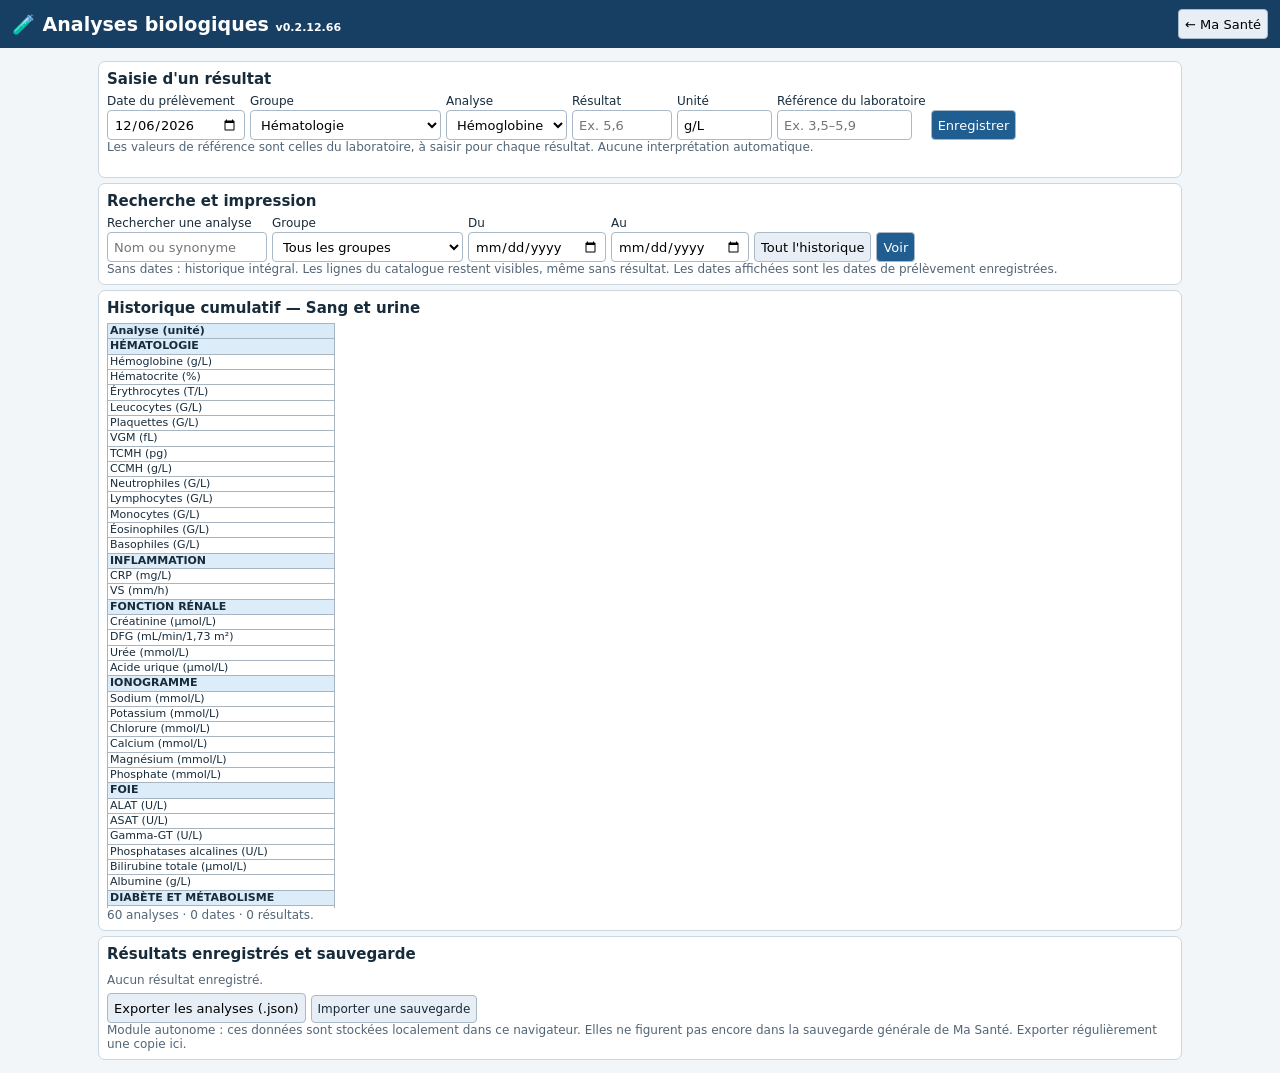
==== analyses-biologiques.html @ 99c6e05c "Add files via upload" ====
<!doctype html><html lang="fr"><head><meta charset="utf-8"><meta name="viewport" content="width=device-width,initial-scale=1"><title>Ma Santé — Analyses biologiques</title><style>
:root{font-family:system-ui,Arial,sans-serif;color:#172b3b;background:#f3f6f9}*{box-sizing:border-box}body{margin:0}header{background:#173f64;color:white;padding:9px 12px;display:flex;justify-content:space-between;align-items:center;gap:8px}h1{font-size:19px;margin:0}main{padding:8px;max-width:1100px;margin:auto}.panel{background:white;border:1px solid #cad6e0;border-radius:7px;padding:8px;margin:5px 0}h2{font-size:15px;margin:0 0 6px}label{font-size:12px}input,select,button{font:inherit;font-size:13px;min-height:30px;padding:4px 6px;border:1px solid #a9b9c8;border-radius:4px;background:white}button{cursor:pointer;background:#e7eef5}button.primary{background:#205e91;color:white}.controls{display:flex;gap:5px;align-items:end;flex-wrap:wrap}.field{display:flex;flex-direction:column;gap:2px}.field input{max-width:160px}.muted{color:#526577;font-size:12px}.scroll{overflow:auto;max-height:65vh}table{border-collapse:collapse;white-space:nowrap;width:max-content;min-width:0;table-layout:auto;font-size:11px}th,td{border:.4px solid #a8b4c0;padding:1px 2px;line-height:1.12;text-align:left;vertical-align:top}th:not(:first-child),td:not(:first-child){width:1%;min-width:0;max-width:76px;white-space:normal;overflow-wrap:anywhere}thead th:not(:first-child){white-space:nowrap;text-align:center}td:not(:first-child){text-align:center}th:first-child,td:first-child{text-align:left;position:sticky;left:0;background:#fff;width:1%;min-width:0;max-width:none;white-space:nowrap}thead th{background:#d9eaf8;font-weight:650}thead th:first-child{background:#d9eaf8;z-index:2}.group td{background:#dcecf8!important;text-align:left;font-weight:700;position:static!important}.missing{color:#9ca9b4}.result{font-weight:600;line-height:1.05}.ref{display:block;font-size:9px;color:#637484;line-height:1.05;font-weight:400}.entry button{min-height:23px;padding:1px 5px}.preview-backdrop{position:fixed;inset:0;background:#0008;z-index:99;display:none;padding:12px;overflow-y:auto;overflow-x:auto;overscroll-behavior:contain}.preview{background:white;border-radius:10px;max-width:1100px;margin:auto;padding:10px}.preview-tools{display:flex;align-items:center;justify-content:flex-end;gap:5px;flex-wrap:wrap;margin-bottom:8px;position:sticky;top:0;background:white;z-index:5;padding:5px 0;border-bottom:1px solid #e0e5ea}.preview-sheet{border:1px solid #ccc;background:white;max-height:none;overflow:visible}.preview-sheet table{width:max-content;min-width:0;table-layout:auto;font-size:10px}.preview-sheet th,.preview-sheet td{padding:2px 1px}.preview-sheet th:first-child,.preview-sheet td:first-child{position:static;width:1%;min-width:0}.preview-sheet .ref{font-size:8px}.high{font-weight:750;color:#9b2633}.small{font-size:11px}#status{min-height:15px;color:#205e91}#entryList{max-height:155px;overflow:auto}.entry{display:flex;gap:6px;justify-content:space-between;padding:3px;border-bottom:1px solid #ddd;font-size:12px}#empty{display:none}@media print{@page{size:A4 portrait;margin:7mm}header,.noprint,#status{display:none!important}body{background:white}main{padding:0;max-width:none}.panel{border:0;padding:0;margin:0}.scroll{overflow:visible;max-height:none}table{width:max-content;min-width:0;font-size:8pt;table-layout:auto}th,td{padding:1px 2px;border:.3pt solid #aeb6bd;overflow-wrap:anywhere}th:first-child,td:first-child{position:static;width:1%;min-width:0;max-width:none}thead{display:table-header-group}tr{break-inside:avoid}.group{break-after:avoid}#tableTitle{display:block!important;font-size:12pt;margin:3mm 0}.ref{font-size:6.5pt;color:#666!important}.preview-backdrop{display:block!important;position:static;padding:0;background:none}.preview{padding:0}.preview-tools{display:none!important}.preview-sheet{border:0;max-height:none;overflow:visible}.preview-sheet table{font-size:8pt;table-layout:auto}.preview-sheet th:first-child,.preview-sheet td:first-child{width:1%}body.previewing main,body.previewing header{display:none!important}body:not(.previewing) .preview-backdrop{display:none!important}.print-page{break-after:page;page-break-after:always}.print-page:last-child{break-after:auto;page-break-after:auto}}
</style></head><body><header><h1>🧪 Analyses biologiques <span style="font-size:11px">v0.2.12.66</span></h1><button onclick="location.href='index.html'">← Ma Santé</button></header><main>
<div class="panel noprint"><h2>Saisie d'un résultat</h2><div class="controls"><label class="field">Date du prélèvement<input type="date" id="date"></label><label class="field">Groupe<select id="entryGroup"></select></label><label class="field">Analyse<select id="entryTest"></select></label><label class="field">Résultat<input id="value" placeholder="Ex. 5,6" style="width:100px"></label><label class="field">Unité<input id="unit" style="width:95px"></label><label class="field">Référence du laboratoire<input id="reference" placeholder="Ex. 3,5–5,9" style="width:135px"></label><button class="primary" id="save">Enregistrer</button><button id="cancelEdit" style="display:none">Annuler modification</button></div><div class="muted">Les valeurs de référence sont celles du laboratoire, à saisir pour chaque résultat. Aucune interprétation automatique.</div><div id="status"></div></div>
<div class="panel noprint"><h2>Recherche et impression</h2><div class="controls"><label class="field">Rechercher une analyse<input id="search" placeholder="Nom ou synonyme"></label><label class="field">Groupe<select id="filterGroup"></select></label><label class="field">Du<input id="from" type="date"></label><label class="field">Au<input id="to" type="date"></label><button id="clear">Tout l'historique</button><button class="primary" id="view">Voir</button></div><div class="muted">Sans dates : historique intégral. Les lignes du catalogue restent visibles, même sans résultat. Les dates affichées sont les dates de prélèvement enregistrées.</div></div>
<div class="panel"><h2 id="tableTitle">Historique cumulatif — Sang et urine</h2><div class="scroll" id="tableHost"></div><div class="muted noprint" id="tableInfo"></div></div>
<div class="panel noprint"><h2>Résultats enregistrés et sauvegarde</h2><div id="entryList"></div><div class="controls" style="margin-top:5px"><button id="export">Exporter les analyses (.json)</button><label style="display:inline-block;background:#e7eef5;border:1px solid #a9b9c8;padding:6px;border-radius:4px;cursor:pointer">Importer une sauvegarde<input id="import" type="file" accept=".json" hidden></label></div><div class="muted">Module autonome : ces données sont stockées localement dans ce navigateur. Elles ne figurent pas encore dans la sauvegarde générale de Ma Santé. Exporter régulièrement une copie ici.</div></div>
</main><div class="preview-backdrop" id="previewBackdrop"><div class="preview"><div class="preview-tools"><b style="margin-right:auto">Aperçu des analyses biologiques</b><button class="primary" id="print">Imprimer</button><button id="closePreview">Fermer</button></div><div class="preview-sheet" id="previewSheet"></div></div></div><script>
'use strict';
const groups={
'Hématologie':['Hémoglobine|g/L','Hématocrite|%','Érythrocytes|T/L','Leucocytes|G/L','Plaquettes|G/L','VGM|fL','TCMH|pg','CCMH|g/L','Neutrophiles|G/L','Lymphocytes|G/L','Monocytes|G/L','Éosinophiles|G/L','Basophiles|G/L'],
'Inflammation':['CRP|mg/L','VS|mm/h'],
'Fonction rénale':['Créatinine|µmol/L','DFG|mL/min/1,73 m²','Urée|mmol/L','Acide urique|µmol/L'],
'Ionogramme':['Sodium|mmol/L','Potassium|mmol/L','Chlorure|mmol/L','Calcium|mmol/L','Magnésium|mmol/L','Phosphate|mmol/L'],
'Foie':['ALAT|U/L','ASAT|U/L','Gamma-GT|U/L','Phosphatases alcalines|U/L','Bilirubine totale|µmol/L','Albumine|g/L'],
'Diabète et métabolisme':['Glucose|mmol/L','HbA1c|%','Insuline|mUI/L'],
'Lipides':['Cholestérol total|mmol/L','HDL|mmol/L','LDL|mmol/L','Triglycérides|mmol/L'],
'Thyroïde':['TSH|mUI/L','T4 libre|pmol/L','T3 libre|pmol/L'],
'Vitamines et réserves':['Ferritine|µg/L','Fer|µmol/L','Transferrine|g/L','Vitamine B12|pmol/L','Folates|nmol/L','Vitamine D|nmol/L'],
'Coagulation':['INR|','TP|%','TCA|s'],
'Urines':['Créatinine urinaire|mmol/L','Albumine urinaire|mg/L','Rapport albumine/créatinine|mg/mmol','Protéines urinaires|g/L','Glucose urinaire|mmol/L','pH urinaire|','Densité urinaire|','Leucocytes urinaires|','Érythrocytes urinaires|','Nitrites urinaires|']};
const aliases={'HbA1c':'hémoglobine glyquée hémoglobine glycosylée','DFG':'eGFR filtration glomérulaire','Créatinine':'creat creatinine','CRP':'protéine c réactive','TSH':'thyréostimuline','ALAT':'ALT GPT','ASAT':'AST GOT','Gamma-GT':'GGT'};
const catalog=Object.entries(groups).flatMap(([g,items])=>items.map(x=>{let [name,unit]=x.split('|');return {g,name,unit,id:g+'|'+name}}));
const $=id=>document.getElementById(id),esc=x=>String(x??'').replace(/[&<>"']/g,c=>({'&':'&amp;','<':'&lt;','>':'&gt;','"':'&quot;',"'":'&#39;'}[c]));
const key='ma-sante-analyses-v1';let entries=[];let editing=null;let previewPages=[];let previewPage=0;try{const d=JSON.parse(localStorage.getItem(key)||'[]');if(Array.isArray(d))entries=d.filter(x=>x&&x.id&&x.date)}catch(e){$('status').textContent='Impossible de lire les données locales.'}
function persist(){try{localStorage.setItem(key,JSON.stringify(entries));$('status').textContent='Enregistré localement.';return true}catch(e){$('status').textContent='Enregistrement impossible : espace local insuffisant. Exportez vos données.';return false}}
function opts(id,items){$(id).innerHTML=items.map(([v,t])=>'<option value="'+esc(v)+'">'+esc(t)+'</option>').join('')}
opts('entryGroup',Object.keys(groups).map(g=>[g,g]));opts('filterGroup',[['','Tous les groupes'],...Object.keys(groups).map(g=>[g,g])]);
function updateTests(){let list=catalog.filter(x=>x.g===$('entryGroup').value);opts('entryTest',list.map(x=>[x.id,x.name]));updateUnit()}
function updateUnit(){$('unit').value=catalog.find(x=>x.id===$('entryTest').value)?.unit||''}
$('entryGroup').onchange=updateTests;$('entryTest').onchange=updateUnit;updateTests();$('date').value=new Date().toLocaleDateString('en-CA');
$('cancelEdit').onclick=()=>{editing=null;$('save').textContent='Enregistrer';$('cancelEdit').style.display='none';$('value').value='';$('reference').value='';$('status').textContent='Modification annulée.'};$('save').onclick=()=>{let date=$('date').value,id=$('entryTest').value,value=$('value').value.trim();if(!date||!id||!value){$('status').textContent='Date, analyse et résultat obligatoires.';return}let item={date,id,value,unit:$('unit').value.trim(),reference:$('reference').value.trim()};let existing=entries.findIndex(x=>x.date===date&&x.id===id);if(existing>=0&&(!editing||editing.date!==date||editing.id!==id)&&!confirm('Un résultat existe pour cette analyse à cette date. Le remplacer ?'))return;let old=entries.slice();if(editing)entries=entries.filter(x=>!(x.date===editing.date&&x.id===editing.id));entries=entries.filter(x=>!(x.date===date&&x.id===id));entries.push(item);if(persist()){editing=null;$('save').textContent='Enregistrer';$('cancelEdit').style.display='none';$('value').value='';$('reference').value='';render()}else entries=old};
function render(){let q=$('search').value.toLocaleLowerCase('fr').trim(),g=$('filterGroup').value,from=$('from').value,to=$('to').value;let visible=catalog.filter(x=>(!g||x.g===g)&&(!q||(x.name+' '+x.g+' '+(aliases[x.name]||'')).toLocaleLowerCase('fr').includes(q)));let data=entries.filter(x=>(!from||x.date>=from)&&(!to||x.date<=to));let dates=[...new Set(data.map(x=>x.date))].sort((a,b)=>b.localeCompare(a));let map=new Map(data.map(x=>[x.id+'|'+x.date,x]));let rows='<thead><tr><th>Analyse (unité)</th>'+dates.map(d=>'<th>'+esc(d.slice(8,10)+'.'+d.slice(5,7)+'.'+d.slice(2,4))+'</th>').join('')+'</tr></thead><tbody>';let last='';for(let x of visible){if(last!==x.g){rows+='<tr class="group"><td colspan="'+(dates.length+1)+'">'+esc(x.g.toUpperCase())+'</td></tr>';last=x.g}rows+='<tr><td>'+esc(x.name)+(x.unit?' <span class="small">('+esc(x.unit)+')</span>':'')+'</td>';for(let d of dates){let e=map.get(x.id+'|'+d);rows+='<td '+(e?'title="'+esc((e.unit||'')+' · Réf. '+(e.reference||'non renseignée'))+'"':'class="missing"')+'>'+(e?'<span class="result">'+esc(e.value)+'</span>'+(e.reference?'<span class="ref">'+esc(e.reference)+'</span>':''):'—')+'</td>'}rows+='</tr>'}rows+='</tbody>';$('tableHost').innerHTML='<table>'+rows+'</table>';$('tableInfo').textContent=visible.length+' analyses · '+dates.length+' dates · '+data.length+' résultats. '+(dates.length>12?'Pour l’impression portrait, limiter la période à environ douze dates pour éviter une réduction excessive.':'');$('entryList').innerHTML=entries.slice().sort((a,b)=>b.date.localeCompare(a.date)).map((e,i)=>'<div class="entry"><span>'+esc(e.date)+' · '+esc(catalog.find(x=>x.id===e.id)?.name||e.id)+' : <b>'+esc(e.value)+' '+esc(e.unit)+'</b> '+(e.reference?'(réf. '+esc(e.reference)+')':'')+'</span><span><button data-action="edit" data-date="'+esc(e.date)+'" data-id="'+esc(e.id)+'">Modifier</button> <button data-action="delete" data-date="'+esc(e.date)+'" data-id="'+esc(e.id)+'">Supprimer</button></span></div>').join('')||'<span class="muted">Aucun résultat enregistré.</span>';}
$('entryList').onclick=e=>{let b=e.target.closest('button[data-id]');if(!b)return;let x=entries.find(x=>x.date===b.dataset.date&&x.id===b.dataset.id);if(!x)return;if(b.dataset.action==='edit'){editing={date:x.date,id:x.id};let c=catalog.find(t=>t.id===x.id);if(!c){$('status').textContent='Analyse inconnue du catalogue.';return}$('date').value=x.date;$('entryGroup').value=c.g;updateTests();$('entryTest').value=x.id;$('value').value=x.value;$('unit').value=x.unit||'';$('reference').value=x.reference||'';$('save').textContent='Enregistrer la modification';$('cancelEdit').style.display='';$('status').textContent='Modification du résultat du '+x.date;window.scrollTo({top:0,behavior:'smooth'});return}if(!confirm('Supprimer définitivement ce résultat ?'))return;entries=entries.filter(t=>t!==x);persist();render()};['search','filterGroup','from','to'].forEach(id=>$(id).addEventListener(id==='search'?'input':'change',render));$('clear').onclick=()=>{$('from').value='';$('to').value='';$('search').value='';$('filterGroup').value='';render()};function buildPreview(){let t=$('tableHost').querySelector('table');if(!t)return;let dates=[...t.querySelectorAll('thead th')].slice(1).map(x=>x.textContent);let body=[...t.querySelectorAll('tbody tr')];let count=Math.max(1,Math.ceil(dates.length/12));previewPages=Array.from({length:count},(_,i)=>{let begin=i*12,end=Math.min(dates.length,begin+12);let head='<thead><tr><th>Analyse (unité)</th>'+dates.slice(begin,end).map(d=>'<th>'+esc(d)+'</th>').join('')+'</tr></thead>';let rows=body.map(tr=>{if(tr.classList.contains('group'))return '<tr class="group"><td colspan="'+(end-begin+1)+'">'+tr.cells[0].innerHTML+'</td></tr>';return '<tr>'+[tr.cells[0],...[...tr.cells].slice(begin+1,end+1)].map(td=>'<td>'+td.innerHTML+'</td>').join('')+'</tr>'}).join('');return '<section class="print-page"><h3 style="margin:2px 0 5px;font-size:13px">Analyses biologiques — '+(dates.length?esc(dates[begin])+' à '+esc(dates[end-1]):'aucun prélèvement')+'</h3><table>'+head+'<tbody>'+rows+'</tbody></table></section>'});previewPage=0;showPreviewPage()}function showPreviewPage(){$('previewSheet').innerHTML=previewPages.join('')}function closePreview(){$('previewBackdrop').style.display='none';document.body.classList.remove('previewing')}$('view').onclick=()=>{buildPreview();$('previewBackdrop').style.display='block';$('previewBackdrop').scrollTop=0};$('closePreview').onclick=closePreview;$('print').onclick=()=>{document.body.classList.add('previewing');window.print();setTimeout(()=>{document.body.classList.remove('previewing')},800)};window.addEventListener('afterprint',()=>{document.body.classList.remove('previewing');showPreviewPage()});
$('export').onclick=()=>{let blob=new Blob([JSON.stringify({format:'ma-sante-analyses-v1',exportedAt:new Date().toISOString(),entries},null,2)],{type:'application/json'}),url=URL.createObjectURL(blob),a=document.createElement('a');a.href=url;a.download='Ma_Sante_Analyses_'+new Date().toISOString().slice(0,10)+'.json';a.click();setTimeout(()=>URL.revokeObjectURL(url),3000)};
$('import').onchange=async e=>{let file=e.target.files?.[0];if(!file)return;try{let d=JSON.parse(await file.text());if(d.format!=='ma-sante-analyses-v1'||!Array.isArray(d.entries)||!d.entries.every(x=>x&&typeof x.date==='string'&&typeof x.id==='string'&&typeof x.value==='string'))throw Error('Format de sauvegarde invalide');if(!confirm('Importer '+d.entries.length+' résultats ? Les résultats existants aux mêmes dates et analyses seront remplacés.'))return;let map=new Map(entries.map(x=>[x.date+'|'+x.id,x]));for(let x of d.entries)map.set(x.date+'|'+x.id,x);entries=[...map.values()];persist();render()}catch(err){$('status').textContent='Import impossible : '+err.message}finally{e.target.value=''}};render();
</script></body></html>
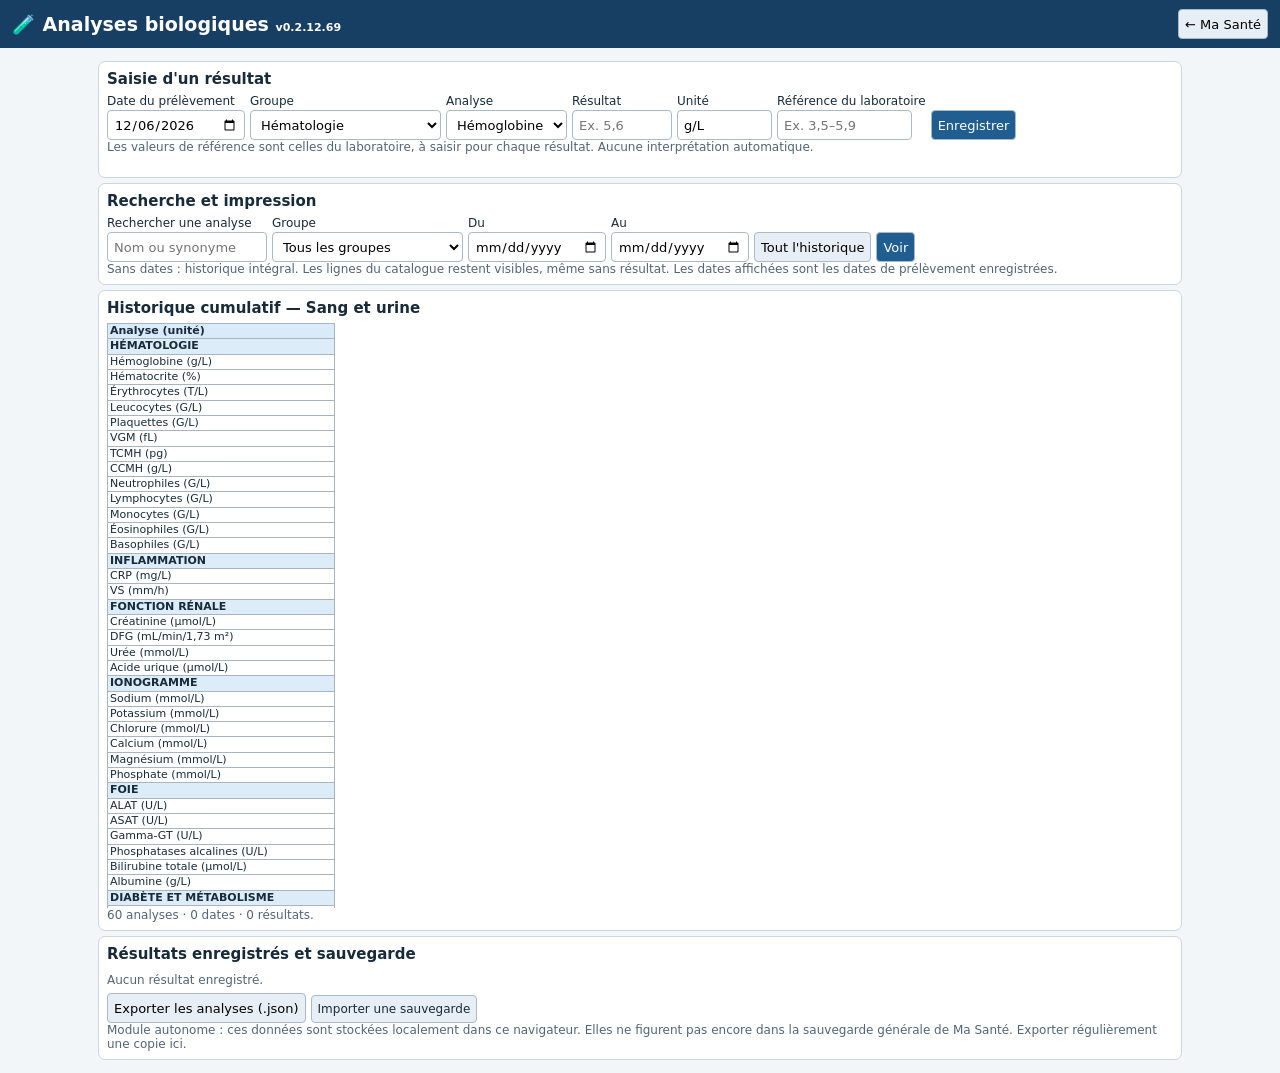
==== commit f2f927dc: "Add files via upload" ====
--- a/analyses-biologiques.html
+++ b/analyses-biologiques.html
@@ -1,6 +1,29 @@
 <!doctype html><html lang="fr"><head><meta charset="utf-8"><meta name="viewport" content="width=device-width,initial-scale=1"><title>Ma Santé — Analyses biologiques</title><style>
 :root{font-family:system-ui,Arial,sans-serif;color:#172b3b;background:#f3f6f9}*{box-sizing:border-box}body{margin:0}header{background:#173f64;color:white;padding:9px 12px;display:flex;justify-content:space-between;align-items:center;gap:8px}h1{font-size:19px;margin:0}main{padding:8px;max-width:1100px;margin:auto}.panel{background:white;border:1px solid #cad6e0;border-radius:7px;padding:8px;margin:5px 0}h2{font-size:15px;margin:0 0 6px}label{font-size:12px}input,select,button{font:inherit;font-size:13px;min-height:30px;padding:4px 6px;border:1px solid #a9b9c8;border-radius:4px;background:white}button{cursor:pointer;background:#e7eef5}button.primary{background:#205e91;color:white}.controls{display:flex;gap:5px;align-items:end;flex-wrap:wrap}.field{display:flex;flex-direction:column;gap:2px}.field input{max-width:160px}.muted{color:#526577;font-size:12px}.scroll{overflow:auto;max-height:65vh}table{border-collapse:collapse;white-space:nowrap;width:max-content;min-width:0;table-layout:auto;font-size:11px}th,td{border:.4px solid #a8b4c0;padding:1px 2px;line-height:1.12;text-align:left;vertical-align:top}th:not(:first-child),td:not(:first-child){width:1%;min-width:0;max-width:76px;white-space:normal;overflow-wrap:anywhere}thead th:not(:first-child){white-space:nowrap;text-align:center}td:not(:first-child){text-align:center}th:first-child,td:first-child{text-align:left;position:sticky;left:0;background:#fff;width:1%;min-width:0;max-width:none;white-space:nowrap}thead th{background:#d9eaf8;font-weight:650}thead th:first-child{background:#d9eaf8;z-index:2}.group td{background:#dcecf8!important;text-align:left;font-weight:700;position:static!important}.missing{color:#9ca9b4}.result{font-weight:600;line-height:1.05}.ref{display:block;font-size:9px;color:#637484;line-height:1.05;font-weight:400}.entry button{min-height:23px;padding:1px 5px}.preview-backdrop{position:fixed;inset:0;background:#0008;z-index:99;display:none;padding:12px;overflow-y:auto;overflow-x:auto;overscroll-behavior:contain}.preview{background:white;border-radius:10px;max-width:1100px;margin:auto;padding:10px}.preview-tools{display:flex;align-items:center;justify-content:flex-end;gap:5px;flex-wrap:wrap;margin-bottom:8px;position:sticky;top:0;background:white;z-index:5;padding:5px 0;border-bottom:1px solid #e0e5ea}.preview-sheet{border:1px solid #ccc;background:white;max-height:none;overflow:visible}.preview-sheet table{width:max-content;min-width:0;table-layout:auto;font-size:10px}.preview-sheet th,.preview-sheet td{padding:2px 1px}.preview-sheet th:first-child,.preview-sheet td:first-child{position:static;width:1%;min-width:0}.preview-sheet .ref{font-size:8px}.high{font-weight:750;color:#9b2633}.small{font-size:11px}#status{min-height:15px;color:#205e91}#entryList{max-height:155px;overflow:auto}.entry{display:flex;gap:6px;justify-content:space-between;padding:3px;border-bottom:1px solid #ddd;font-size:12px}#empty{display:none}@media print{@page{size:A4 portrait;margin:7mm}header,.noprint,#status{display:none!important}body{background:white}main{padding:0;max-width:none}.panel{border:0;padding:0;margin:0}.scroll{overflow:visible;max-height:none}table{width:max-content;min-width:0;font-size:8pt;table-layout:auto}th,td{padding:1px 2px;border:.3pt solid #aeb6bd;overflow-wrap:anywhere}th:first-child,td:first-child{position:static;width:1%;min-width:0;max-width:none}thead{display:table-header-group}tr{break-inside:avoid}.group{break-after:avoid}#tableTitle{display:block!important;font-size:12pt;margin:3mm 0}.ref{font-size:6.5pt;color:#666!important}.preview-backdrop{display:block!important;position:static;padding:0;background:none}.preview{padding:0}.preview-tools{display:none!important}.preview-sheet{border:0;max-height:none;overflow:visible}.preview-sheet table{font-size:8pt;table-layout:auto}.preview-sheet th:first-child,.preview-sheet td:first-child{width:1%}body.previewing main,body.previewing header{display:none!important}body:not(.previewing) .preview-backdrop{display:none!important}.print-page{break-after:page;page-break-after:always}.print-page:last-child{break-after:auto;page-break-after:auto}}
-</style></head><body><header><h1>🧪 Analyses biologiques <span style="font-size:11px">v0.2.12.66</span></h1><button onclick="location.href='index.html'">← Ma Santé</button></header><main>
+
+/* v0.2.12.69 : aperçu contenu dans l'écran, défilement bidirectionnel */
+.preview-backdrop{overflow:hidden;padding:8px;display:none}
+.preview{width:100%;max-width:100%;height:calc(100dvh - 16px);max-height:calc(100dvh - 16px);display:flex;flex-direction:column;min-width:0;overflow:hidden;margin:0 auto}
+.preview-tools{flex:0 0 auto;position:relative;top:auto;margin-bottom:4px}
+.preview-sheet{flex:1 1 auto;min-height:0;min-width:0;max-height:none;overflow:auto;overscroll-behavior:contain;-webkit-overflow-scrolling:touch}
+.preview-sheet table{width:max-content;min-width:0;max-width:none}
+.preview-sheet th:first-child,.preview-sheet td:first-child{position:sticky;left:0;z-index:1;background:#fff}
+.preview-sheet thead th:first-child{z-index:3;background:#d9eaf8}
+.preview-sheet .group td{position:static}
+@media print{
+ @page{size:A4 portrait;margin:6mm}
+ .preview-backdrop{overflow:visible;padding:0}
+ .preview{display:block;width:100%;height:auto;max-height:none;overflow:visible}
+ .preview-sheet{display:block;overflow:visible;max-height:none}
+ .preview-sheet table{width:198mm!important;max-width:198mm!important;min-width:198mm!important;table-layout:fixed!important;font-size:6.5pt!important}
+ .preview-sheet th,.preview-sheet td{padding:1px 1px!important;overflow-wrap:anywhere;word-break:normal}
+ .preview-sheet th:first-child,.preview-sheet td:first-child{position:static!important;width:30mm!important;max-width:30mm!important;white-space:normal!important}
+ .preview-sheet th:not(:first-child),.preview-sheet td:not(:first-child){width:auto!important;max-width:none!important;min-width:0!important}
+ .preview-sheet thead th:not(:first-child){font-size:6.2pt;white-space:nowrap}
+ .preview-sheet .ref{font-size:5.5pt}
+ .print-page{width:198mm;max-width:198mm;overflow:visible}
+}
+</style></head><body><header><h1>🧪 Analyses biologiques <span style="font-size:11px">v0.2.12.69</span></h1><button onclick="location.href='index.html'">← Ma Santé</button></header><main>
 <div class="panel noprint"><h2>Saisie d'un résultat</h2><div class="controls"><label class="field">Date du prélèvement<input type="date" id="date"></label><label class="field">Groupe<select id="entryGroup"></select></label><label class="field">Analyse<select id="entryTest"></select></label><label class="field">Résultat<input id="value" placeholder="Ex. 5,6" style="width:100px"></label><label class="field">Unité<input id="unit" style="width:95px"></label><label class="field">Référence du laboratoire<input id="reference" placeholder="Ex. 3,5–5,9" style="width:135px"></label><button class="primary" id="save">Enregistrer</button><button id="cancelEdit" style="display:none">Annuler modification</button></div><div class="muted">Les valeurs de référence sont celles du laboratoire, à saisir pour chaque résultat. Aucune interprétation automatique.</div><div id="status"></div></div>
 <div class="panel noprint"><h2>Recherche et impression</h2><div class="controls"><label class="field">Rechercher une analyse<input id="search" placeholder="Nom ou synonyme"></label><label class="field">Groupe<select id="filterGroup"></select></label><label class="field">Du<input id="from" type="date"></label><label class="field">Au<input id="to" type="date"></label><button id="clear">Tout l'historique</button><button class="primary" id="view">Voir</button></div><div class="muted">Sans dates : historique intégral. Les lignes du catalogue restent visibles, même sans résultat. Les dates affichées sont les dates de prélèvement enregistrées.</div></div>
 <div class="panel"><h2 id="tableTitle">Historique cumulatif — Sang et urine</h2><div class="scroll" id="tableHost"></div><div class="muted noprint" id="tableInfo"></div></div>
@@ -28,10 +51,31 @@
 opts('entryGroup',Object.keys(groups).map(g=>[g,g]));opts('filterGroup',[['','Tous les groupes'],...Object.keys(groups).map(g=>[g,g])]);
 function updateTests(){let list=catalog.filter(x=>x.g===$('entryGroup').value);opts('entryTest',list.map(x=>[x.id,x.name]));updateUnit()}
 function updateUnit(){$('unit').value=catalog.find(x=>x.id===$('entryTest').value)?.unit||''}
-$('entryGroup').onchange=updateTests;$('entryTest').onchange=updateUnit;updateTests();$('date').value=new Date().toLocaleDateString('en-CA');
+// Étend le catalogue aux analyses réellement importées, sans changer les valeurs stockées.
+function syncImportedCatalog(){
+ let changed=false;
+ for(const e of entries){
+  if(!e||typeof e.id!=='string'||catalog.some(x=>x.id===e.id))continue;
+  const cut=e.id.indexOf('|');if(cut<1)continue;
+  const g=e.id.slice(0,cut),name=e.id.slice(cut+1);if(!name)continue;
+  if(!groups[g])groups[g]=[];
+  const unit=e.unit||'';
+  groups[g].push(name+'|'+unit);
+  catalog.push({g,name,unit,id:e.id});changed=true;
+ }
+ if(changed){
+  const selectedGroup=$('entryGroup').value,selectedFilter=$('filterGroup').value;
+  opts('entryGroup',Object.keys(groups).map(g=>[g,g]));
+  opts('filterGroup',[['','Tous les groupes'],...Object.keys(groups).map(g=>[g,g])]);
+  if(groups[selectedGroup])$('entryGroup').value=selectedGroup;
+  $('filterGroup').value=selectedFilter;
+  updateTests();
+ }
+}
+syncImportedCatalog();$('entryGroup').onchange=updateTests;$('entryTest').onchange=updateUnit;updateTests();$('date').value=new Date().toLocaleDateString('en-CA');
 $('cancelEdit').onclick=()=>{editing=null;$('save').textContent='Enregistrer';$('cancelEdit').style.display='none';$('value').value='';$('reference').value='';$('status').textContent='Modification annulée.'};$('save').onclick=()=>{let date=$('date').value,id=$('entryTest').value,value=$('value').value.trim();if(!date||!id||!value){$('status').textContent='Date, analyse et résultat obligatoires.';return}let item={date,id,value,unit:$('unit').value.trim(),reference:$('reference').value.trim()};let existing=entries.findIndex(x=>x.date===date&&x.id===id);if(existing>=0&&(!editing||editing.date!==date||editing.id!==id)&&!confirm('Un résultat existe pour cette analyse à cette date. Le remplacer ?'))return;let old=entries.slice();if(editing)entries=entries.filter(x=>!(x.date===editing.date&&x.id===editing.id));entries=entries.filter(x=>!(x.date===date&&x.id===id));entries.push(item);if(persist()){editing=null;$('save').textContent='Enregistrer';$('cancelEdit').style.display='none';$('value').value='';$('reference').value='';render()}else entries=old};
 function render(){let q=$('search').value.toLocaleLowerCase('fr').trim(),g=$('filterGroup').value,from=$('from').value,to=$('to').value;let visible=catalog.filter(x=>(!g||x.g===g)&&(!q||(x.name+' '+x.g+' '+(aliases[x.name]||'')).toLocaleLowerCase('fr').includes(q)));let data=entries.filter(x=>(!from||x.date>=from)&&(!to||x.date<=to));let dates=[...new Set(data.map(x=>x.date))].sort((a,b)=>b.localeCompare(a));let map=new Map(data.map(x=>[x.id+'|'+x.date,x]));let rows='<thead><tr><th>Analyse (unité)</th>'+dates.map(d=>'<th>'+esc(d.slice(8,10)+'.'+d.slice(5,7)+'.'+d.slice(2,4))+'</th>').join('')+'</tr></thead><tbody>';let last='';for(let x of visible){if(last!==x.g){rows+='<tr class="group"><td colspan="'+(dates.length+1)+'">'+esc(x.g.toUpperCase())+'</td></tr>';last=x.g}rows+='<tr><td>'+esc(x.name)+(x.unit?' <span class="small">('+esc(x.unit)+')</span>':'')+'</td>';for(let d of dates){let e=map.get(x.id+'|'+d);rows+='<td '+(e?'title="'+esc((e.unit||'')+' · Réf. '+(e.reference||'non renseignée'))+'"':'class="missing"')+'>'+(e?'<span class="result">'+esc(e.value)+'</span>'+(e.reference?'<span class="ref">'+esc(e.reference)+'</span>':''):'—')+'</td>'}rows+='</tr>'}rows+='</tbody>';$('tableHost').innerHTML='<table>'+rows+'</table>';$('tableInfo').textContent=visible.length+' analyses · '+dates.length+' dates · '+data.length+' résultats. '+(dates.length>12?'Pour l’impression portrait, limiter la période à environ douze dates pour éviter une réduction excessive.':'');$('entryList').innerHTML=entries.slice().sort((a,b)=>b.date.localeCompare(a.date)).map((e,i)=>'<div class="entry"><span>'+esc(e.date)+' · '+esc(catalog.find(x=>x.id===e.id)?.name||e.id)+' : <b>'+esc(e.value)+' '+esc(e.unit)+'</b> '+(e.reference?'(réf. '+esc(e.reference)+')':'')+'</span><span><button data-action="edit" data-date="'+esc(e.date)+'" data-id="'+esc(e.id)+'">Modifier</button> <button data-action="delete" data-date="'+esc(e.date)+'" data-id="'+esc(e.id)+'">Supprimer</button></span></div>').join('')||'<span class="muted">Aucun résultat enregistré.</span>';}
 $('entryList').onclick=e=>{let b=e.target.closest('button[data-id]');if(!b)return;let x=entries.find(x=>x.date===b.dataset.date&&x.id===b.dataset.id);if(!x)return;if(b.dataset.action==='edit'){editing={date:x.date,id:x.id};let c=catalog.find(t=>t.id===x.id);if(!c){$('status').textContent='Analyse inconnue du catalogue.';return}$('date').value=x.date;$('entryGroup').value=c.g;updateTests();$('entryTest').value=x.id;$('value').value=x.value;$('unit').value=x.unit||'';$('reference').value=x.reference||'';$('save').textContent='Enregistrer la modification';$('cancelEdit').style.display='';$('status').textContent='Modification du résultat du '+x.date;window.scrollTo({top:0,behavior:'smooth'});return}if(!confirm('Supprimer définitivement ce résultat ?'))return;entries=entries.filter(t=>t!==x);persist();render()};['search','filterGroup','from','to'].forEach(id=>$(id).addEventListener(id==='search'?'input':'change',render));$('clear').onclick=()=>{$('from').value='';$('to').value='';$('search').value='';$('filterGroup').value='';render()};function buildPreview(){let t=$('tableHost').querySelector('table');if(!t)return;let dates=[...t.querySelectorAll('thead th')].slice(1).map(x=>x.textContent);let body=[...t.querySelectorAll('tbody tr')];let count=Math.max(1,Math.ceil(dates.length/12));previewPages=Array.from({length:count},(_,i)=>{let begin=i*12,end=Math.min(dates.length,begin+12);let head='<thead><tr><th>Analyse (unité)</th>'+dates.slice(begin,end).map(d=>'<th>'+esc(d)+'</th>').join('')+'</tr></thead>';let rows=body.map(tr=>{if(tr.classList.contains('group'))return '<tr class="group"><td colspan="'+(end-begin+1)+'">'+tr.cells[0].innerHTML+'</td></tr>';return '<tr>'+[tr.cells[0],...[...tr.cells].slice(begin+1,end+1)].map(td=>'<td>'+td.innerHTML+'</td>').join('')+'</tr>'}).join('');return '<section class="print-page"><h3 style="margin:2px 0 5px;font-size:13px">Analyses biologiques — '+(dates.length?esc(dates[begin])+' à '+esc(dates[end-1]):'aucun prélèvement')+'</h3><table>'+head+'<tbody>'+rows+'</tbody></table></section>'});previewPage=0;showPreviewPage()}function showPreviewPage(){$('previewSheet').innerHTML=previewPages.join('')}function closePreview(){$('previewBackdrop').style.display='none';document.body.classList.remove('previewing')}$('view').onclick=()=>{buildPreview();$('previewBackdrop').style.display='block';$('previewBackdrop').scrollTop=0};$('closePreview').onclick=closePreview;$('print').onclick=()=>{document.body.classList.add('previewing');window.print();setTimeout(()=>{document.body.classList.remove('previewing')},800)};window.addEventListener('afterprint',()=>{document.body.classList.remove('previewing');showPreviewPage()});
 $('export').onclick=()=>{let blob=new Blob([JSON.stringify({format:'ma-sante-analyses-v1',exportedAt:new Date().toISOString(),entries},null,2)],{type:'application/json'}),url=URL.createObjectURL(blob),a=document.createElement('a');a.href=url;a.download='Ma_Sante_Analyses_'+new Date().toISOString().slice(0,10)+'.json';a.click();setTimeout(()=>URL.revokeObjectURL(url),3000)};
-$('import').onchange=async e=>{let file=e.target.files?.[0];if(!file)return;try{let d=JSON.parse(await file.text());if(d.format!=='ma-sante-analyses-v1'||!Array.isArray(d.entries)||!d.entries.every(x=>x&&typeof x.date==='string'&&typeof x.id==='string'&&typeof x.value==='string'))throw Error('Format de sauvegarde invalide');if(!confirm('Importer '+d.entries.length+' résultats ? Les résultats existants aux mêmes dates et analyses seront remplacés.'))return;let map=new Map(entries.map(x=>[x.date+'|'+x.id,x]));for(let x of d.entries)map.set(x.date+'|'+x.id,x);entries=[...map.values()];persist();render()}catch(err){$('status').textContent='Import impossible : '+err.message}finally{e.target.value=''}};render();
+$('import').onchange=async e=>{let file=e.target.files?.[0];if(!file)return;try{let d=JSON.parse(await file.text());if(d.format!=='ma-sante-analyses-v1'||!Array.isArray(d.entries)||!d.entries.every(x=>x&&typeof x.date==='string'&&typeof x.id==='string'&&typeof x.value==='string'))throw Error('Format de sauvegarde invalide');if(!confirm('Importer '+d.entries.length+' résultats ? Les résultats existants aux mêmes dates et analyses seront remplacés.'))return;let map=new Map(entries.map(x=>[x.date+'|'+x.id,x]));for(let x of d.entries)map.set(x.date+'|'+x.id,x);entries=[...map.values()];syncImportedCatalog();persist();render()}catch(err){$('status').textContent='Import impossible : '+err.message}finally{e.target.value=''}};render();
 </script></body></html>
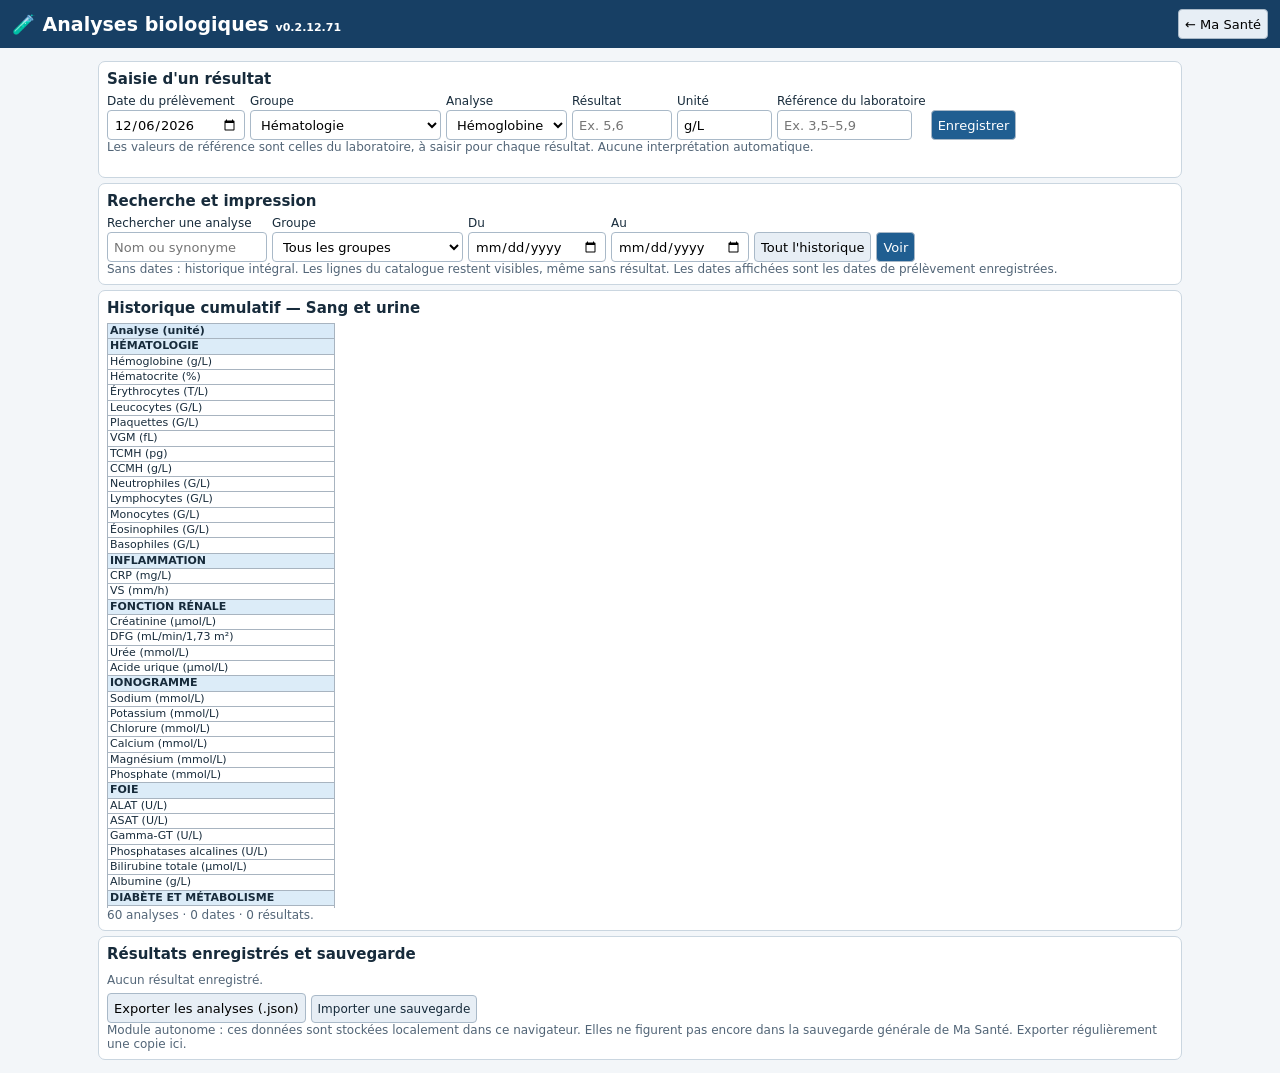
==== commit 3101d87d: "Add files via upload" ====
--- a/analyses-biologiques.html
+++ b/analyses-biologiques.html
@@ -23,7 +23,25 @@
  .preview-sheet .ref{font-size:5.5pt}
  .print-page{width:198mm;max-width:198mm;overflow:visible}
 }
-</style></head><body><header><h1>🧪 Analyses biologiques <span style="font-size:11px">v0.2.12.69</span></h1><button onclick="location.href='index.html'">← Ma Santé</button></header><main>
+
+/* v0.2.12.70 : titres de groupes visibles lors du défilement horizontal */
+.preview-sheet .group td{position:relative!important;background:#dcecf8!important;padding:0!important}
+.preview-sheet .group-label{position:sticky;left:0;display:inline-block;padding:2px 3px;max-width:calc(100vw - 55px);background:#dcecf8;z-index:2}
+@media print{
+ @page{size:A4 portrait;margin:9mm 7mm 14mm 7mm;
+  @bottom-center{content:"Page " counter(page) " / " counter(pages);font-size:8pt}
+ }
+ .preview-sheet .print-group{break-inside:avoid;page-break-inside:avoid}
+ .preview-sheet .group-label{position:static;max-width:none}
+ .preview-sheet .print-page h3{font-size:9pt!important;font-weight:800!important;margin:1mm 0 3mm!important;position:static!important;width:auto!important;max-width:none!important}
+ .preview-sheet .print-page{break-after:page;page-break-after:always}
+ .preview-sheet .print-page:last-child{break-after:auto;page-break-after:auto}
+}
+/* v0.2.12.71: keep preview title visible during horizontal scrolling */
+@media screen{
+ .preview-sheet .print-page>h3{position:sticky;left:0;z-index:4;width:max-content;max-width:calc(100vw - 65px);background:#fff;white-space:normal;padding:3px 2px}
+}
+</style></head><body><header><h1>🧪 Analyses biologiques <span style="font-size:11px">v0.2.12.71</span></h1><button onclick="location.href='index.html'">← Ma Santé</button></header><main>
 <div class="panel noprint"><h2>Saisie d'un résultat</h2><div class="controls"><label class="field">Date du prélèvement<input type="date" id="date"></label><label class="field">Groupe<select id="entryGroup"></select></label><label class="field">Analyse<select id="entryTest"></select></label><label class="field">Résultat<input id="value" placeholder="Ex. 5,6" style="width:100px"></label><label class="field">Unité<input id="unit" style="width:95px"></label><label class="field">Référence du laboratoire<input id="reference" placeholder="Ex. 3,5–5,9" style="width:135px"></label><button class="primary" id="save">Enregistrer</button><button id="cancelEdit" style="display:none">Annuler modification</button></div><div class="muted">Les valeurs de référence sont celles du laboratoire, à saisir pour chaque résultat. Aucune interprétation automatique.</div><div id="status"></div></div>
 <div class="panel noprint"><h2>Recherche et impression</h2><div class="controls"><label class="field">Rechercher une analyse<input id="search" placeholder="Nom ou synonyme"></label><label class="field">Groupe<select id="filterGroup"></select></label><label class="field">Du<input id="from" type="date"></label><label class="field">Au<input id="to" type="date"></label><button id="clear">Tout l'historique</button><button class="primary" id="view">Voir</button></div><div class="muted">Sans dates : historique intégral. Les lignes du catalogue restent visibles, même sans résultat. Les dates affichées sont les dates de prélèvement enregistrées.</div></div>
 <div class="panel"><h2 id="tableTitle">Historique cumulatif — Sang et urine</h2><div class="scroll" id="tableHost"></div><div class="muted noprint" id="tableInfo"></div></div>
@@ -75,7 +93,7 @@
 syncImportedCatalog();$('entryGroup').onchange=updateTests;$('entryTest').onchange=updateUnit;updateTests();$('date').value=new Date().toLocaleDateString('en-CA');
 $('cancelEdit').onclick=()=>{editing=null;$('save').textContent='Enregistrer';$('cancelEdit').style.display='none';$('value').value='';$('reference').value='';$('status').textContent='Modification annulée.'};$('save').onclick=()=>{let date=$('date').value,id=$('entryTest').value,value=$('value').value.trim();if(!date||!id||!value){$('status').textContent='Date, analyse et résultat obligatoires.';return}let item={date,id,value,unit:$('unit').value.trim(),reference:$('reference').value.trim()};let existing=entries.findIndex(x=>x.date===date&&x.id===id);if(existing>=0&&(!editing||editing.date!==date||editing.id!==id)&&!confirm('Un résultat existe pour cette analyse à cette date. Le remplacer ?'))return;let old=entries.slice();if(editing)entries=entries.filter(x=>!(x.date===editing.date&&x.id===editing.id));entries=entries.filter(x=>!(x.date===date&&x.id===id));entries.push(item);if(persist()){editing=null;$('save').textContent='Enregistrer';$('cancelEdit').style.display='none';$('value').value='';$('reference').value='';render()}else entries=old};
 function render(){let q=$('search').value.toLocaleLowerCase('fr').trim(),g=$('filterGroup').value,from=$('from').value,to=$('to').value;let visible=catalog.filter(x=>(!g||x.g===g)&&(!q||(x.name+' '+x.g+' '+(aliases[x.name]||'')).toLocaleLowerCase('fr').includes(q)));let data=entries.filter(x=>(!from||x.date>=from)&&(!to||x.date<=to));let dates=[...new Set(data.map(x=>x.date))].sort((a,b)=>b.localeCompare(a));let map=new Map(data.map(x=>[x.id+'|'+x.date,x]));let rows='<thead><tr><th>Analyse (unité)</th>'+dates.map(d=>'<th>'+esc(d.slice(8,10)+'.'+d.slice(5,7)+'.'+d.slice(2,4))+'</th>').join('')+'</tr></thead><tbody>';let last='';for(let x of visible){if(last!==x.g){rows+='<tr class="group"><td colspan="'+(dates.length+1)+'">'+esc(x.g.toUpperCase())+'</td></tr>';last=x.g}rows+='<tr><td>'+esc(x.name)+(x.unit?' <span class="small">('+esc(x.unit)+')</span>':'')+'</td>';for(let d of dates){let e=map.get(x.id+'|'+d);rows+='<td '+(e?'title="'+esc((e.unit||'')+' · Réf. '+(e.reference||'non renseignée'))+'"':'class="missing"')+'>'+(e?'<span class="result">'+esc(e.value)+'</span>'+(e.reference?'<span class="ref">'+esc(e.reference)+'</span>':''):'—')+'</td>'}rows+='</tr>'}rows+='</tbody>';$('tableHost').innerHTML='<table>'+rows+'</table>';$('tableInfo').textContent=visible.length+' analyses · '+dates.length+' dates · '+data.length+' résultats. '+(dates.length>12?'Pour l’impression portrait, limiter la période à environ douze dates pour éviter une réduction excessive.':'');$('entryList').innerHTML=entries.slice().sort((a,b)=>b.date.localeCompare(a.date)).map((e,i)=>'<div class="entry"><span>'+esc(e.date)+' · '+esc(catalog.find(x=>x.id===e.id)?.name||e.id)+' : <b>'+esc(e.value)+' '+esc(e.unit)+'</b> '+(e.reference?'(réf. '+esc(e.reference)+')':'')+'</span><span><button data-action="edit" data-date="'+esc(e.date)+'" data-id="'+esc(e.id)+'">Modifier</button> <button data-action="delete" data-date="'+esc(e.date)+'" data-id="'+esc(e.id)+'">Supprimer</button></span></div>').join('')||'<span class="muted">Aucun résultat enregistré.</span>';}
-$('entryList').onclick=e=>{let b=e.target.closest('button[data-id]');if(!b)return;let x=entries.find(x=>x.date===b.dataset.date&&x.id===b.dataset.id);if(!x)return;if(b.dataset.action==='edit'){editing={date:x.date,id:x.id};let c=catalog.find(t=>t.id===x.id);if(!c){$('status').textContent='Analyse inconnue du catalogue.';return}$('date').value=x.date;$('entryGroup').value=c.g;updateTests();$('entryTest').value=x.id;$('value').value=x.value;$('unit').value=x.unit||'';$('reference').value=x.reference||'';$('save').textContent='Enregistrer la modification';$('cancelEdit').style.display='';$('status').textContent='Modification du résultat du '+x.date;window.scrollTo({top:0,behavior:'smooth'});return}if(!confirm('Supprimer définitivement ce résultat ?'))return;entries=entries.filter(t=>t!==x);persist();render()};['search','filterGroup','from','to'].forEach(id=>$(id).addEventListener(id==='search'?'input':'change',render));$('clear').onclick=()=>{$('from').value='';$('to').value='';$('search').value='';$('filterGroup').value='';render()};function buildPreview(){let t=$('tableHost').querySelector('table');if(!t)return;let dates=[...t.querySelectorAll('thead th')].slice(1).map(x=>x.textContent);let body=[...t.querySelectorAll('tbody tr')];let count=Math.max(1,Math.ceil(dates.length/12));previewPages=Array.from({length:count},(_,i)=>{let begin=i*12,end=Math.min(dates.length,begin+12);let head='<thead><tr><th>Analyse (unité)</th>'+dates.slice(begin,end).map(d=>'<th>'+esc(d)+'</th>').join('')+'</tr></thead>';let rows=body.map(tr=>{if(tr.classList.contains('group'))return '<tr class="group"><td colspan="'+(end-begin+1)+'">'+tr.cells[0].innerHTML+'</td></tr>';return '<tr>'+[tr.cells[0],...[...tr.cells].slice(begin+1,end+1)].map(td=>'<td>'+td.innerHTML+'</td>').join('')+'</tr>'}).join('');return '<section class="print-page"><h3 style="margin:2px 0 5px;font-size:13px">Analyses biologiques — '+(dates.length?esc(dates[begin])+' à '+esc(dates[end-1]):'aucun prélèvement')+'</h3><table>'+head+'<tbody>'+rows+'</tbody></table></section>'});previewPage=0;showPreviewPage()}function showPreviewPage(){$('previewSheet').innerHTML=previewPages.join('')}function closePreview(){$('previewBackdrop').style.display='none';document.body.classList.remove('previewing')}$('view').onclick=()=>{buildPreview();$('previewBackdrop').style.display='block';$('previewBackdrop').scrollTop=0};$('closePreview').onclick=closePreview;$('print').onclick=()=>{document.body.classList.add('previewing');window.print();setTimeout(()=>{document.body.classList.remove('previewing')},800)};window.addEventListener('afterprint',()=>{document.body.classList.remove('previewing');showPreviewPage()});
+$('entryList').onclick=e=>{let b=e.target.closest('button[data-id]');if(!b)return;let x=entries.find(x=>x.date===b.dataset.date&&x.id===b.dataset.id);if(!x)return;if(b.dataset.action==='edit'){editing={date:x.date,id:x.id};let c=catalog.find(t=>t.id===x.id);if(!c){$('status').textContent='Analyse inconnue du catalogue.';return}$('date').value=x.date;$('entryGroup').value=c.g;updateTests();$('entryTest').value=x.id;$('value').value=x.value;$('unit').value=x.unit||'';$('reference').value=x.reference||'';$('save').textContent='Enregistrer la modification';$('cancelEdit').style.display='';$('status').textContent='Modification du résultat du '+x.date;window.scrollTo({top:0,behavior:'smooth'});return}if(!confirm('Supprimer définitivement ce résultat ?'))return;entries=entries.filter(t=>t!==x);persist();render()};['search','filterGroup','from','to'].forEach(id=>$(id).addEventListener(id==='search'?'input':'change',render));$('clear').onclick=()=>{$('from').value='';$('to').value='';$('search').value='';$('filterGroup').value='';render()};function buildPreview(){let t=$('tableHost').querySelector('table');if(!t)return;let dates=[...t.querySelectorAll('thead th')].slice(1).map(x=>x.textContent);let body=[...t.querySelectorAll('tbody tr')];let count=Math.max(1,Math.ceil(dates.length/12));previewPages=Array.from({length:count},(_,i)=>{let begin=i*12,end=Math.min(dates.length,begin+12);let head='<thead><tr><th>Analyse (unité)</th>'+dates.slice(begin,end).map(d=>'<th>'+esc(d)+'</th>').join('')+'</tr></thead>';let rows=body.map(tr=>{if(tr.classList.contains('group'))return '<tr class="group"><td colspan="'+(end-begin+1)+'"><span class="group-label">'+tr.cells[0].innerHTML+'</span></td></tr>';return '<tr>'+[tr.cells[0],...[...tr.cells].slice(begin+1,end+1)].map(td=>'<td>'+td.innerHTML+'</td>').join('')+'</tr>'}).join('');rows=rows.replace(/<tr class="group">/g,'</tbody><tbody class="print-group"><tr class="group">').replace(/^<\/tbody>/,'');return '<section class="print-page"><h3 style="margin:2px 0 5px;font-size:13px">Serge Zehntner, 24.07.1951 – Analyses biologiques – du '+(dates.length?esc(dates[begin])+' au '+esc(dates[end-1]):'—')+'</h3><table>'+head+'<tbody>'+rows+'</tbody></table></section>'});previewPage=0;showPreviewPage()}function showPreviewPage(){$('previewSheet').innerHTML=previewPages.join('')}function closePreview(){$('previewBackdrop').style.display='none';document.body.classList.remove('previewing')}$('view').onclick=()=>{buildPreview();$('previewBackdrop').style.display='block';$('previewBackdrop').scrollTop=0};$('closePreview').onclick=closePreview;$('print').onclick=()=>{document.body.classList.add('previewing');window.print();setTimeout(()=>{document.body.classList.remove('previewing')},800)};window.addEventListener('afterprint',()=>{document.body.classList.remove('previewing');showPreviewPage()});
 $('export').onclick=()=>{let blob=new Blob([JSON.stringify({format:'ma-sante-analyses-v1',exportedAt:new Date().toISOString(),entries},null,2)],{type:'application/json'}),url=URL.createObjectURL(blob),a=document.createElement('a');a.href=url;a.download='Ma_Sante_Analyses_'+new Date().toISOString().slice(0,10)+'.json';a.click();setTimeout(()=>URL.revokeObjectURL(url),3000)};
 $('import').onchange=async e=>{let file=e.target.files?.[0];if(!file)return;try{let d=JSON.parse(await file.text());if(d.format!=='ma-sante-analyses-v1'||!Array.isArray(d.entries)||!d.entries.every(x=>x&&typeof x.date==='string'&&typeof x.id==='string'&&typeof x.value==='string'))throw Error('Format de sauvegarde invalide');if(!confirm('Importer '+d.entries.length+' résultats ? Les résultats existants aux mêmes dates et analyses seront remplacés.'))return;let map=new Map(entries.map(x=>[x.date+'|'+x.id,x]));for(let x of d.entries)map.set(x.date+'|'+x.id,x);entries=[...map.values()];syncImportedCatalog();persist();render()}catch(err){$('status').textContent='Import impossible : '+err.message}finally{e.target.value=''}};render();
 </script></body></html>
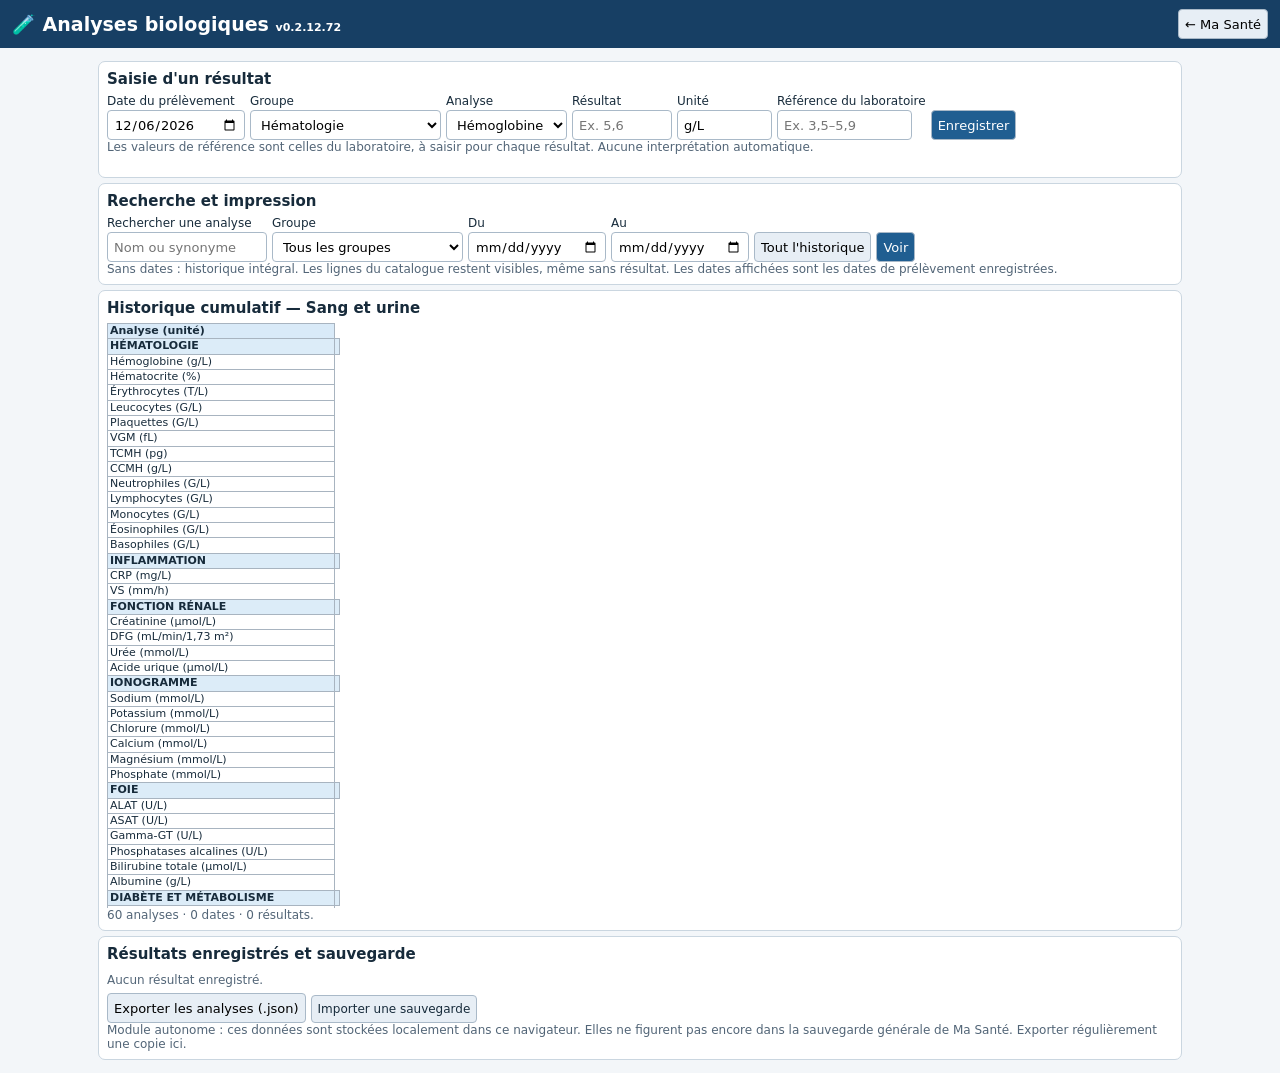
==== commit 6659d027: "Add files via upload" ====
--- a/analyses-biologiques.html
+++ b/analyses-biologiques.html
@@ -37,16 +37,27 @@
  .preview-sheet .print-page{break-after:page;page-break-after:always}
  .preview-sheet .print-page:last-child{break-after:auto;page-break-after:auto}
 }
-/* v0.2.12.71: keep preview title visible during horizontal scrolling */
+/* v0.2.12.72: keep preview title visible during horizontal scrolling */
 @media screen{
  .preview-sheet .print-page>h3{position:sticky;left:0;z-index:4;width:max-content;max-width:calc(100vw - 65px);background:#fff;white-space:normal;padding:3px 2px}
 }
-</style></head><body><header><h1>🧪 Analyses biologiques <span style="font-size:11px">v0.2.12.71</span></h1><button onclick="location.href='index.html'">← Ma Santé</button></header><main>
+/* v0.2.12.72 : titre hors du conteneur horizontal, groupes fixes */
+@media screen{
+ .preview-caption{flex:0 0 auto;font-size:13px;font-weight:750;padding:4px 2px;white-space:normal}
+ .preview-sheet .print-page>h3{display:none!important}
+ .preview-sheet .group td:first-child,.scroll .group td:first-child{position:sticky!important;left:0!important;z-index:3;background:#dcecf8!important;min-width:0;width:1%;white-space:nowrap}
+ .preview-sheet .group td:not(:first-child),.scroll .group td:not(:first-child){background:#dcecf8!important}
+}
+@media print{
+ .preview-caption{display:none!important}
+ .preview-sheet .print-page>h3{display:none!important}
+}
+</style></head><body><header><h1>🧪 Analyses biologiques <span style="font-size:11px">v0.2.12.72</span></h1><button onclick="location.href='index.html'">← Ma Santé</button></header><main>
 <div class="panel noprint"><h2>Saisie d'un résultat</h2><div class="controls"><label class="field">Date du prélèvement<input type="date" id="date"></label><label class="field">Groupe<select id="entryGroup"></select></label><label class="field">Analyse<select id="entryTest"></select></label><label class="field">Résultat<input id="value" placeholder="Ex. 5,6" style="width:100px"></label><label class="field">Unité<input id="unit" style="width:95px"></label><label class="field">Référence du laboratoire<input id="reference" placeholder="Ex. 3,5–5,9" style="width:135px"></label><button class="primary" id="save">Enregistrer</button><button id="cancelEdit" style="display:none">Annuler modification</button></div><div class="muted">Les valeurs de référence sont celles du laboratoire, à saisir pour chaque résultat. Aucune interprétation automatique.</div><div id="status"></div></div>
 <div class="panel noprint"><h2>Recherche et impression</h2><div class="controls"><label class="field">Rechercher une analyse<input id="search" placeholder="Nom ou synonyme"></label><label class="field">Groupe<select id="filterGroup"></select></label><label class="field">Du<input id="from" type="date"></label><label class="field">Au<input id="to" type="date"></label><button id="clear">Tout l'historique</button><button class="primary" id="view">Voir</button></div><div class="muted">Sans dates : historique intégral. Les lignes du catalogue restent visibles, même sans résultat. Les dates affichées sont les dates de prélèvement enregistrées.</div></div>
 <div class="panel"><h2 id="tableTitle">Historique cumulatif — Sang et urine</h2><div class="scroll" id="tableHost"></div><div class="muted noprint" id="tableInfo"></div></div>
 <div class="panel noprint"><h2>Résultats enregistrés et sauvegarde</h2><div id="entryList"></div><div class="controls" style="margin-top:5px"><button id="export">Exporter les analyses (.json)</button><label style="display:inline-block;background:#e7eef5;border:1px solid #a9b9c8;padding:6px;border-radius:4px;cursor:pointer">Importer une sauvegarde<input id="import" type="file" accept=".json" hidden></label></div><div class="muted">Module autonome : ces données sont stockées localement dans ce navigateur. Elles ne figurent pas encore dans la sauvegarde générale de Ma Santé. Exporter régulièrement une copie ici.</div></div>
-</main><div class="preview-backdrop" id="previewBackdrop"><div class="preview"><div class="preview-tools"><b style="margin-right:auto">Aperçu des analyses biologiques</b><button class="primary" id="print">Imprimer</button><button id="closePreview">Fermer</button></div><div class="preview-sheet" id="previewSheet"></div></div></div><script>
+</main><div class="preview-backdrop" id="previewBackdrop"><div class="preview"><div class="preview-tools"><b style="margin-right:auto">Aperçu des analyses biologiques</b><button class="primary" id="print">Imprimer</button><button id="closePreview">Fermer</button></div><div class="preview-caption" id="previewCaption"></div><div class="preview-sheet" id="previewSheet"></div></div></div><script>
 'use strict';
 const groups={
 'Hématologie':['Hémoglobine|g/L','Hématocrite|%','Érythrocytes|T/L','Leucocytes|G/L','Plaquettes|G/L','VGM|fL','TCMH|pg','CCMH|g/L','Neutrophiles|G/L','Lymphocytes|G/L','Monocytes|G/L','Éosinophiles|G/L','Basophiles|G/L'],
@@ -92,8 +103,11 @@
 }
 syncImportedCatalog();$('entryGroup').onchange=updateTests;$('entryTest').onchange=updateUnit;updateTests();$('date').value=new Date().toLocaleDateString('en-CA');
 $('cancelEdit').onclick=()=>{editing=null;$('save').textContent='Enregistrer';$('cancelEdit').style.display='none';$('value').value='';$('reference').value='';$('status').textContent='Modification annulée.'};$('save').onclick=()=>{let date=$('date').value,id=$('entryTest').value,value=$('value').value.trim();if(!date||!id||!value){$('status').textContent='Date, analyse et résultat obligatoires.';return}let item={date,id,value,unit:$('unit').value.trim(),reference:$('reference').value.trim()};let existing=entries.findIndex(x=>x.date===date&&x.id===id);if(existing>=0&&(!editing||editing.date!==date||editing.id!==id)&&!confirm('Un résultat existe pour cette analyse à cette date. Le remplacer ?'))return;let old=entries.slice();if(editing)entries=entries.filter(x=>!(x.date===editing.date&&x.id===editing.id));entries=entries.filter(x=>!(x.date===date&&x.id===id));entries.push(item);if(persist()){editing=null;$('save').textContent='Enregistrer';$('cancelEdit').style.display='none';$('value').value='';$('reference').value='';render()}else entries=old};
-function render(){let q=$('search').value.toLocaleLowerCase('fr').trim(),g=$('filterGroup').value,from=$('from').value,to=$('to').value;let visible=catalog.filter(x=>(!g||x.g===g)&&(!q||(x.name+' '+x.g+' '+(aliases[x.name]||'')).toLocaleLowerCase('fr').includes(q)));let data=entries.filter(x=>(!from||x.date>=from)&&(!to||x.date<=to));let dates=[...new Set(data.map(x=>x.date))].sort((a,b)=>b.localeCompare(a));let map=new Map(data.map(x=>[x.id+'|'+x.date,x]));let rows='<thead><tr><th>Analyse (unité)</th>'+dates.map(d=>'<th>'+esc(d.slice(8,10)+'.'+d.slice(5,7)+'.'+d.slice(2,4))+'</th>').join('')+'</tr></thead><tbody>';let last='';for(let x of visible){if(last!==x.g){rows+='<tr class="group"><td colspan="'+(dates.length+1)+'">'+esc(x.g.toUpperCase())+'</td></tr>';last=x.g}rows+='<tr><td>'+esc(x.name)+(x.unit?' <span class="small">('+esc(x.unit)+')</span>':'')+'</td>';for(let d of dates){let e=map.get(x.id+'|'+d);rows+='<td '+(e?'title="'+esc((e.unit||'')+' · Réf. '+(e.reference||'non renseignée'))+'"':'class="missing"')+'>'+(e?'<span class="result">'+esc(e.value)+'</span>'+(e.reference?'<span class="ref">'+esc(e.reference)+'</span>':''):'—')+'</td>'}rows+='</tr>'}rows+='</tbody>';$('tableHost').innerHTML='<table>'+rows+'</table>';$('tableInfo').textContent=visible.length+' analyses · '+dates.length+' dates · '+data.length+' résultats. '+(dates.length>12?'Pour l’impression portrait, limiter la période à environ douze dates pour éviter une réduction excessive.':'');$('entryList').innerHTML=entries.slice().sort((a,b)=>b.date.localeCompare(a.date)).map((e,i)=>'<div class="entry"><span>'+esc(e.date)+' · '+esc(catalog.find(x=>x.id===e.id)?.name||e.id)+' : <b>'+esc(e.value)+' '+esc(e.unit)+'</b> '+(e.reference?'(réf. '+esc(e.reference)+')':'')+'</span><span><button data-action="edit" data-date="'+esc(e.date)+'" data-id="'+esc(e.id)+'">Modifier</button> <button data-action="delete" data-date="'+esc(e.date)+'" data-id="'+esc(e.id)+'">Supprimer</button></span></div>').join('')||'<span class="muted">Aucun résultat enregistré.</span>';}
-$('entryList').onclick=e=>{let b=e.target.closest('button[data-id]');if(!b)return;let x=entries.find(x=>x.date===b.dataset.date&&x.id===b.dataset.id);if(!x)return;if(b.dataset.action==='edit'){editing={date:x.date,id:x.id};let c=catalog.find(t=>t.id===x.id);if(!c){$('status').textContent='Analyse inconnue du catalogue.';return}$('date').value=x.date;$('entryGroup').value=c.g;updateTests();$('entryTest').value=x.id;$('value').value=x.value;$('unit').value=x.unit||'';$('reference').value=x.reference||'';$('save').textContent='Enregistrer la modification';$('cancelEdit').style.display='';$('status').textContent='Modification du résultat du '+x.date;window.scrollTo({top:0,behavior:'smooth'});return}if(!confirm('Supprimer définitivement ce résultat ?'))return;entries=entries.filter(t=>t!==x);persist();render()};['search','filterGroup','from','to'].forEach(id=>$(id).addEventListener(id==='search'?'input':'change',render));$('clear').onclick=()=>{$('from').value='';$('to').value='';$('search').value='';$('filterGroup').value='';render()};function buildPreview(){let t=$('tableHost').querySelector('table');if(!t)return;let dates=[...t.querySelectorAll('thead th')].slice(1).map(x=>x.textContent);let body=[...t.querySelectorAll('tbody tr')];let count=Math.max(1,Math.ceil(dates.length/12));previewPages=Array.from({length:count},(_,i)=>{let begin=i*12,end=Math.min(dates.length,begin+12);let head='<thead><tr><th>Analyse (unité)</th>'+dates.slice(begin,end).map(d=>'<th>'+esc(d)+'</th>').join('')+'</tr></thead>';let rows=body.map(tr=>{if(tr.classList.contains('group'))return '<tr class="group"><td colspan="'+(end-begin+1)+'"><span class="group-label">'+tr.cells[0].innerHTML+'</span></td></tr>';return '<tr>'+[tr.cells[0],...[...tr.cells].slice(begin+1,end+1)].map(td=>'<td>'+td.innerHTML+'</td>').join('')+'</tr>'}).join('');rows=rows.replace(/<tr class="group">/g,'</tbody><tbody class="print-group"><tr class="group">').replace(/^<\/tbody>/,'');return '<section class="print-page"><h3 style="margin:2px 0 5px;font-size:13px">Serge Zehntner, 24.07.1951 – Analyses biologiques – du '+(dates.length?esc(dates[begin])+' au '+esc(dates[end-1]):'—')+'</h3><table>'+head+'<tbody>'+rows+'</tbody></table></section>'});previewPage=0;showPreviewPage()}function showPreviewPage(){$('previewSheet').innerHTML=previewPages.join('')}function closePreview(){$('previewBackdrop').style.display='none';document.body.classList.remove('previewing')}$('view').onclick=()=>{buildPreview();$('previewBackdrop').style.display='block';$('previewBackdrop').scrollTop=0};$('closePreview').onclick=closePreview;$('print').onclick=()=>{document.body.classList.add('previewing');window.print();setTimeout(()=>{document.body.classList.remove('previewing')},800)};window.addEventListener('afterprint',()=>{document.body.classList.remove('previewing');showPreviewPage()});
+function render(){let q=$('search').value.toLocaleLowerCase('fr').trim(),g=$('filterGroup').value,from=$('from').value,to=$('to').value;let visible=catalog.filter(x=>(!g||x.g===g)&&(!q||(x.name+' '+x.g+' '+(aliases[x.name]||'')).toLocaleLowerCase('fr').includes(q)));let data=entries.filter(x=>(!from||x.date>=from)&&(!to||x.date<=to));let dates=[...new Set(data.map(x=>x.date))].sort((a,b)=>b.localeCompare(a));let map=new Map(data.map(x=>[x.id+'|'+x.date,x]));let rows='<thead><tr><th>Analyse (unité)</th>'+dates.map(d=>'<th>'+esc(d.slice(8,10)+'.'+d.slice(5,7)+'.'+d.slice(2,4))+'</th>').join('')+'</tr></thead><tbody>';let last='';for(let x of visible){if(last!==x.g){rows+='<tr class="group"><td>'+esc(x.g.toUpperCase())+'</td><td colspan="'+Math.max(1,dates.length)+'"></td></tr>';last=x.g}rows+='<tr><td>'+esc(x.name)+(x.unit?' <span class="small">('+esc(x.unit)+')</span>':'')+'</td>';for(let d of dates){let e=map.get(x.id+'|'+d);rows+='<td '+(e?'title="'+esc((e.unit||'')+' · Réf. '+(e.reference||'non renseignée'))+'"':'class="missing"')+'>'+(e?'<span class="result">'+esc(e.value)+'</span>'+(e.reference?'<span class="ref">'+esc(e.reference)+'</span>':''):'—')+'</td>'}rows+='</tr>'}rows+='</tbody>';$('tableHost').innerHTML='<table>'+rows+'</table>';$('tableInfo').textContent=visible.length+' analyses · '+dates.length+' dates · '+data.length+' résultats. '+(dates.length>12?'Pour l’impression portrait, limiter la période à environ douze dates pour éviter une réduction excessive.':'');$('entryList').innerHTML=entries.slice().sort((a,b)=>b.date.localeCompare(a.date)).map((e,i)=>'<div class="entry"><span>'+esc(e.date)+' · '+esc(catalog.find(x=>x.id===e.id)?.name||e.id)+' : <b>'+esc(e.value)+' '+esc(e.unit)+'</b> '+(e.reference?'(réf. '+esc(e.reference)+')':'')+'</span><span><button data-action="edit" data-date="'+esc(e.date)+'" data-id="'+esc(e.id)+'">Modifier</button> <button data-action="delete" data-date="'+esc(e.date)+'" data-id="'+esc(e.id)+'">Supprimer</button></span></div>').join('')||'<span class="muted">Aucun résultat enregistré.</span>';}
+$('entryList').onclick=e=>{let b=e.target.closest('button[data-id]');if(!b)return;let x=entries.find(x=>x.date===b.dataset.date&&x.id===b.dataset.id);if(!x)return;if(b.dataset.action==='edit'){editing={date:x.date,id:x.id};let c=catalog.find(t=>t.id===x.id);if(!c){$('status').textContent='Analyse inconnue du catalogue.';return}$('date').value=x.date;$('entryGroup').value=c.g;updateTests();$('entryTest').value=x.id;$('value').value=x.value;$('unit').value=x.unit||'';$('reference').value=x.reference||'';$('save').textContent='Enregistrer la modification';$('cancelEdit').style.display='';$('status').textContent='Modification du résultat du '+x.date;window.scrollTo({top:0,behavior:'smooth'});return}if(!confirm('Supprimer définitivement ce résultat ?'))return;entries=entries.filter(t=>t!==x);persist();render()};['search','filterGroup','from','to'].forEach(id=>$(id).addEventListener(id==='search'?'input':'change',render));$('clear').onclick=()=>{$('from').value='';$('to').value='';$('search').value='';$('filterGroup').value='';render()};function buildPreview(){let t=$('tableHost').querySelector('table');if(!t)return;let dates=[...t.querySelectorAll('thead th')].slice(1).map(x=>x.textContent);let body=[...t.querySelectorAll('tbody tr')];let count=Math.max(1,Math.ceil(dates.length/12));previewPages=Array.from({length:count},(_,i)=>{let begin=i*12,end=Math.min(dates.length,begin+12);let head='<thead><tr><th>Analyse (unité)</th>'+dates.slice(begin,end).map(d=>'<th>'+esc(d)+'</th>').join('')+'</tr></thead>';let rows=body.map(tr=>{if(tr.classList.contains('group'))return '<tr class="group"><td>'+tr.cells[0].innerHTML+'</td><td colspan="'+Math.max(1,end-begin)+'"></td></tr>';return '<tr>'+[tr.cells[0],...[...tr.cells].slice(begin+1,end+1)].map(td=>'<td>'+td.innerHTML+'</td>').join('')+'</tr>'}).join('');rows=rows.replace(/<tr class="group">/g,'</tbody><tbody class="print-group"><tr class="group">').replace(/^<\/tbody>/,'');return '<section class="print-page"><h3 style="margin:2px 0 5px;font-size:13px">Serge Zehntner, 24.07.1951 – Analyses biologiques – du '+(dates.length?esc(dates[begin])+' au '+esc(dates[end-1]):'—')+'</h3><table>'+head+'<tbody>'+rows+'</tbody></table></section>'});const rangeTitle='Serge Zehntner, 24.07.1951 – Analyses biologiques – du '+(dates.length?dates[dates.length-1]+' au '+dates[0]:'—');$('previewCaption').textContent=rangeTitle;
+ let printStyle=$('analysisPrintTitle');if(!printStyle){printStyle=document.createElement('style');printStyle.id='analysisPrintTitle';document.head.appendChild(printStyle)}
+ printStyle.textContent='@media print{@page{margin-top:15mm;@top-center{content:"'+rangeTitle.replace(/["\\]/g,'')+'";font-weight:bold;font-size:9pt}}}';
+ previewPage=0;showPreviewPage()}function showPreviewPage(){$('previewSheet').innerHTML=previewPages.join('')}function closePreview(){$('previewBackdrop').style.display='none';document.body.classList.remove('previewing')}$('view').onclick=()=>{buildPreview();$('previewBackdrop').style.display='block';$('previewBackdrop').scrollTop=0};$('closePreview').onclick=closePreview;let oldPrintTitle=null;$('print').onclick=()=>{oldPrintTitle=document.title;document.title='';document.body.classList.add('previewing');window.print();setTimeout(()=>{document.body.classList.remove('previewing');if(oldPrintTitle!==null){document.title=oldPrintTitle;oldPrintTitle=null}},800)};window.addEventListener('afterprint',()=>{document.body.classList.remove('previewing');if(oldPrintTitle!==null){document.title=oldPrintTitle;oldPrintTitle=null}showPreviewPage()});
 $('export').onclick=()=>{let blob=new Blob([JSON.stringify({format:'ma-sante-analyses-v1',exportedAt:new Date().toISOString(),entries},null,2)],{type:'application/json'}),url=URL.createObjectURL(blob),a=document.createElement('a');a.href=url;a.download='Ma_Sante_Analyses_'+new Date().toISOString().slice(0,10)+'.json';a.click();setTimeout(()=>URL.revokeObjectURL(url),3000)};
 $('import').onchange=async e=>{let file=e.target.files?.[0];if(!file)return;try{let d=JSON.parse(await file.text());if(d.format!=='ma-sante-analyses-v1'||!Array.isArray(d.entries)||!d.entries.every(x=>x&&typeof x.date==='string'&&typeof x.id==='string'&&typeof x.value==='string'))throw Error('Format de sauvegarde invalide');if(!confirm('Importer '+d.entries.length+' résultats ? Les résultats existants aux mêmes dates et analyses seront remplacés.'))return;let map=new Map(entries.map(x=>[x.date+'|'+x.id,x]));for(let x of d.entries)map.set(x.date+'|'+x.id,x);entries=[...map.values()];syncImportedCatalog();persist();render()}catch(err){$('status').textContent='Import impossible : '+err.message}finally{e.target.value=''}};render();
 </script></body></html>
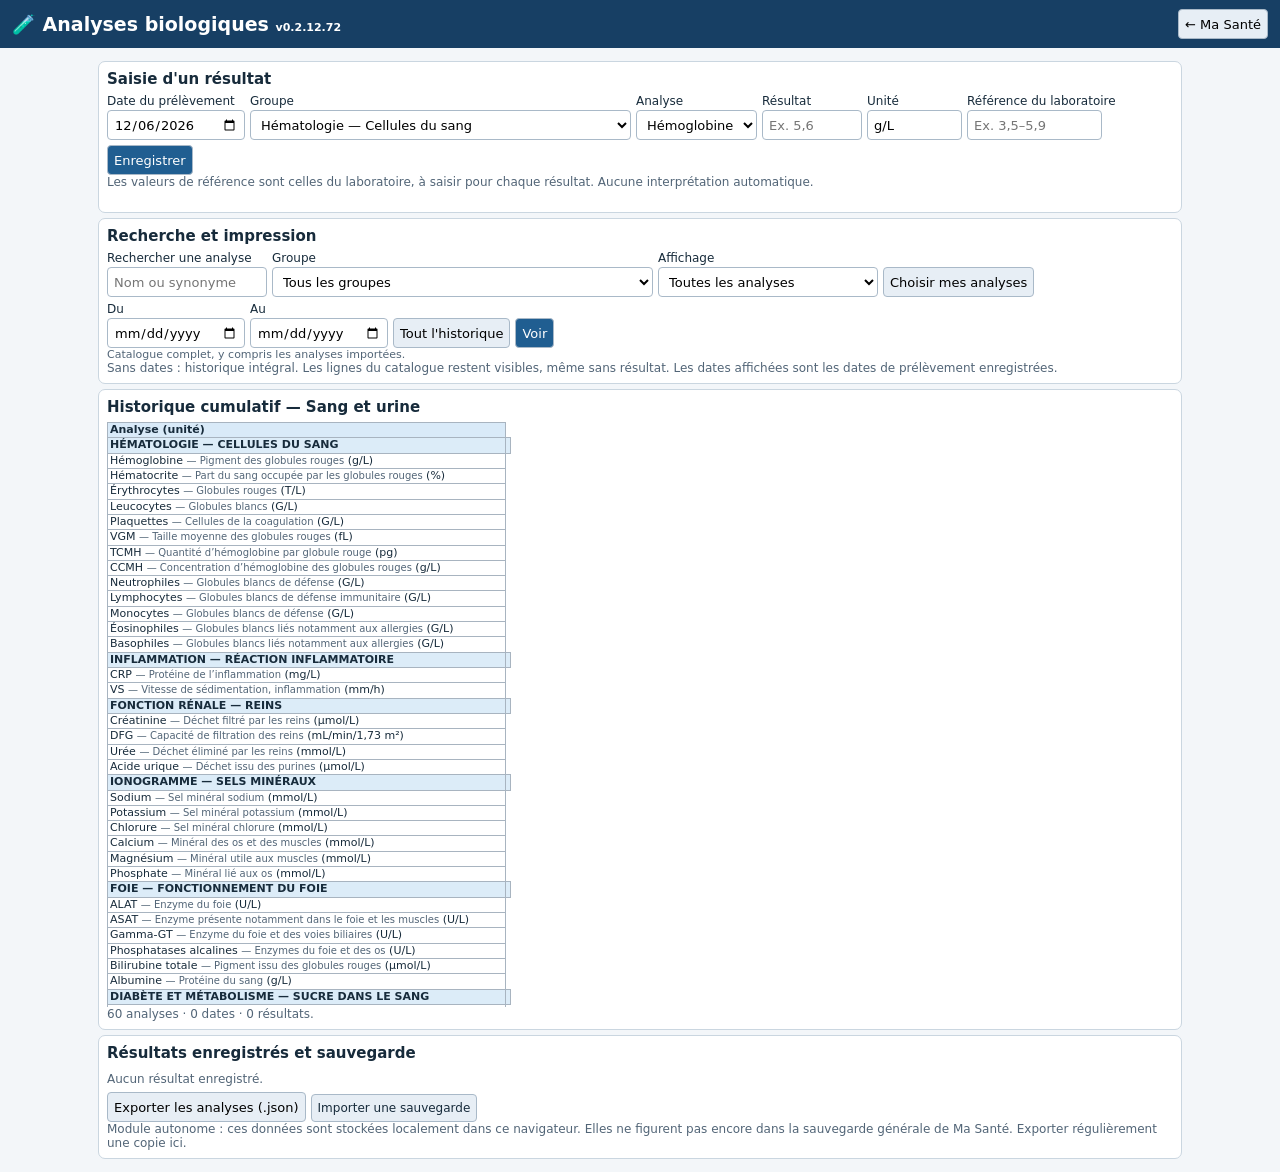
==== commit cae34a5b: "Add files via upload" ====
--- a/analyses-biologiques.html
+++ b/analyses-biologiques.html
@@ -52,9 +52,13 @@
  .preview-caption{display:none!important}
  .preview-sheet .print-page>h3{display:none!important}
 }
+
+/* v0.2.12.73 — lecture courante et sélections */
+.friendly{font-size:10px;color:#526577;font-weight:400}.chooser{max-height:190px;overflow:auto;border:1px solid #d4dfe8;padding:5px;border-radius:5px;display:none;grid-template-columns:repeat(auto-fit,minmax(230px,1fr));gap:3px}.chooser label{display:flex;align-items:center;gap:5px;padding:2px}.chooser input{min-height:auto}.hint{font-size:11px;color:#526577}
+@media print{.friendly{font-size:6.5pt}}
 </style></head><body><header><h1>🧪 Analyses biologiques <span style="font-size:11px">v0.2.12.72</span></h1><button onclick="location.href='index.html'">← Ma Santé</button></header><main>
 <div class="panel noprint"><h2>Saisie d'un résultat</h2><div class="controls"><label class="field">Date du prélèvement<input type="date" id="date"></label><label class="field">Groupe<select id="entryGroup"></select></label><label class="field">Analyse<select id="entryTest"></select></label><label class="field">Résultat<input id="value" placeholder="Ex. 5,6" style="width:100px"></label><label class="field">Unité<input id="unit" style="width:95px"></label><label class="field">Référence du laboratoire<input id="reference" placeholder="Ex. 3,5–5,9" style="width:135px"></label><button class="primary" id="save">Enregistrer</button><button id="cancelEdit" style="display:none">Annuler modification</button></div><div class="muted">Les valeurs de référence sont celles du laboratoire, à saisir pour chaque résultat. Aucune interprétation automatique.</div><div id="status"></div></div>
-<div class="panel noprint"><h2>Recherche et impression</h2><div class="controls"><label class="field">Rechercher une analyse<input id="search" placeholder="Nom ou synonyme"></label><label class="field">Groupe<select id="filterGroup"></select></label><label class="field">Du<input id="from" type="date"></label><label class="field">Au<input id="to" type="date"></label><button id="clear">Tout l'historique</button><button class="primary" id="view">Voir</button></div><div class="muted">Sans dates : historique intégral. Les lignes du catalogue restent visibles, même sans résultat. Les dates affichées sont les dates de prélèvement enregistrées.</div></div>
+<div class="panel noprint"><h2>Recherche et impression</h2><div class="controls"><label class="field">Rechercher une analyse<input id="search" placeholder="Nom ou synonyme"></label><label class="field">Groupe<select id="filterGroup"></select></label><label class="field">Affichage<select id="displayMode"><option value="all">Toutes les analyses</option><option value="standard">Essentielles (20)</option><option value="follow">Suivi personnel (suggestion)</option><option value="custom">Ma sélection</option></select></label><button id="chooseTests" type="button">Choisir mes analyses</button><label class="field">Du<input id="from" type="date"></label><label class="field">Au<input id="to" type="date"></label><button id="clear">Tout l'historique</button><button class="primary" id="view">Voir</button></div><div id="chooser" class="chooser"></div><div class="hint" id="selectionInfo"></div><div class="muted">Sans dates : historique intégral. Les lignes du catalogue restent visibles, même sans résultat. Les dates affichées sont les dates de prélèvement enregistrées.</div></div>
 <div class="panel"><h2 id="tableTitle">Historique cumulatif — Sang et urine</h2><div class="scroll" id="tableHost"></div><div class="muted noprint" id="tableInfo"></div></div>
 <div class="panel noprint"><h2>Résultats enregistrés et sauvegarde</h2><div id="entryList"></div><div class="controls" style="margin-top:5px"><button id="export">Exporter les analyses (.json)</button><label style="display:inline-block;background:#e7eef5;border:1px solid #a9b9c8;padding:6px;border-radius:4px;cursor:pointer">Importer une sauvegarde<input id="import" type="file" accept=".json" hidden></label></div><div class="muted">Module autonome : ces données sont stockées localement dans ce navigateur. Elles ne figurent pas encore dans la sauvegarde générale de Ma Santé. Exporter régulièrement une copie ici.</div></div>
 </main><div class="preview-backdrop" id="previewBackdrop"><div class="preview"><div class="preview-tools"><b style="margin-right:auto">Aperçu des analyses biologiques</b><button class="primary" id="print">Imprimer</button><button id="closePreview">Fermer</button></div><div class="preview-caption" id="previewCaption"></div><div class="preview-sheet" id="previewSheet"></div></div></div><script>
@@ -72,12 +76,21 @@
 'Coagulation':['INR|','TP|%','TCA|s'],
 'Urines':['Créatinine urinaire|mmol/L','Albumine urinaire|mg/L','Rapport albumine/créatinine|mg/mmol','Protéines urinaires|g/L','Glucose urinaire|mmol/L','pH urinaire|','Densité urinaire|','Leucocytes urinaires|','Érythrocytes urinaires|','Nitrites urinaires|']};
 const aliases={'HbA1c':'hémoglobine glyquée hémoglobine glycosylée','DFG':'eGFR filtration glomérulaire','Créatinine':'creat creatinine','CRP':'protéine c réactive','TSH':'thyréostimuline','ALAT':'ALT GPT','ASAT':'AST GOT','Gamma-GT':'GGT'};
+const plainGroups={'Hématologie':'Cellules du sang','Inflammation':'Réaction inflammatoire','Fonction rénale':'Reins','Ionogramme':'Sels minéraux','Foie':'Fonctionnement du foie','Diabète et métabolisme':'Sucre dans le sang','Lipides':'Graisses et cholestérol','Thyroïde':'Glande thyroïde','Vitamines et réserves':'Vitamines et réserves de fer','Coagulation':'Coagulation du sang','Urines':'Analyses des urines','Hémostase':'Coagulation du sang','Mycologie (ongles du pied)':'Champignons des ongles','Microbiologie urinaire':'Recherche de microbes dans les urines','Marqueurs cardiaques':'Indicateurs du cœur','Urologie':'Appareil urinaire et prostate'};
+const plainTests={'Hémoglobine':'Pigment des globules rouges','Hématocrite':'Part du sang occupée par les globules rouges','Érythrocytes':'Globules rouges','Leucocytes':'Globules blancs','Plaquettes':'Cellules de la coagulation','VGM':'Taille moyenne des globules rouges','TCMH':'Quantité d’hémoglobine par globule rouge','CCMH':'Concentration d’hémoglobine des globules rouges','Neutrophiles':'Globules blancs de défense','Lymphocytes':'Globules blancs de défense immunitaire','Monocytes':'Globules blancs de défense','Éosinophiles':'Globules blancs liés notamment aux allergies','Basophiles':'Globules blancs liés notamment aux allergies','CRP':'Protéine de l’inflammation','VS':'Vitesse de sédimentation, inflammation','Créatinine':'Déchet filtré par les reins','DFG':'Capacité de filtration des reins','Urée':'Déchet éliminé par les reins','Acide urique':'Déchet issu des purines','Sodium':'Sel minéral sodium','Potassium':'Sel minéral potassium','Chlorure':'Sel minéral chlorure','Calcium':'Minéral des os et des muscles','Magnésium':'Minéral utile aux muscles','Phosphate':'Minéral lié aux os','ALAT':'Enzyme du foie','ASAT':'Enzyme présente notamment dans le foie et les muscles','Gamma-GT':'Enzyme du foie et des voies biliaires','Phosphatases alcalines':'Enzymes du foie et des os','Bilirubine totale':'Pigment issu des globules rouges','Albumine':'Protéine du sang','Glucose':'Sucre dans le sang','HbA1c':'Moyenne du sucre sur environ trois mois','Insuline':'Hormone qui régule le sucre','Cholestérol total':'Cholestérol dans le sang','HDL':'Cholestérol HDL (dit bon)','LDL':'Cholestérol LDL (dit mauvais)','Triglycérides':'Graisses du sang','TSH':'Hormone qui commande la thyroïde','T4 libre':'Hormone thyroïdienne','T3 libre':'Hormone thyroïdienne','Ferritine':'Réserves de fer','Fer':'Fer dans le sang','Transferrine':'Transporteur du fer','Vitamine B12':'Vitamine B12','Folates':'Vitamine B9','Vitamine D':'Vitamine D','INR':'Mesure de coagulation','TP':'Temps de coagulation','TCA':'Temps de coagulation','Créatinine urinaire':'Créatinine dans les urines','Albumine urinaire':'Protéine albumine dans les urines','Rapport albumine/créatinine':'Fuite de protéines par les reins','Protéines urinaires':'Protéines dans les urines','Glucose urinaire':'Sucre dans les urines','pH urinaire':'Acidité des urines','Densité urinaire':'Concentration des urines','Leucocytes urinaires':'Globules blancs dans les urines','Érythrocytes urinaires':'Globules rouges dans les urines','Nitrites urinaires':'Indice possible de bactéries'};
+const standardNames=new Set(['Hémoglobine','Hématocrite','Érythrocytes','Leucocytes','Plaquettes','CRP','Créatinine','DFG','Sodium','Potassium','ALAT','ASAT','Glucose','HbA1c','Cholestérol total','HDL','LDL','Triglycérides','TSH','Ferritine']);
+const followNames=new Set([...standardNames,'Urée','Gamma-GT','Albumine','Vitamine B12','Vitamine D','Créatinine urinaire','Albumine urinaire','Rapport albumine/créatinine']);
+const prefKey='ma-sante-analyses-view-v1';let viewPrefs={mode:'all',selected:[]};try{const v=JSON.parse(localStorage.getItem(prefKey)||'null');if(v&&typeof v==='object'){viewPrefs.mode=['all','standard','follow','custom'].includes(v.mode)?v.mode:'all';viewPrefs.selected=Array.isArray(v.selected)?v.selected.filter(x=>typeof x==='string'):[]}}catch(e){}
+function saveView(){try{localStorage.setItem(prefKey,JSON.stringify(viewPrefs))}catch(e){}}
+function friendlyGroup(g){return g+(plainGroups[g]?' — '+plainGroups[g]:'')}
+function friendlyTest(x){return plainTests[x.name]||''}
+function buildChooser(){const host=$('chooser');host.innerHTML=catalog.map(x=>'<label><input type="checkbox" data-choice="'+esc(x.id)+'" '+(viewPrefs.selected.includes(x.id)?'checked':'')+'><span>'+esc(x.name)+(friendlyTest(x)?' <span class="friendly">— '+esc(friendlyTest(x))+'</span>':'')+'</span></label>').join('');}
 const catalog=Object.entries(groups).flatMap(([g,items])=>items.map(x=>{let [name,unit]=x.split('|');return {g,name,unit,id:g+'|'+name}}));
 const $=id=>document.getElementById(id),esc=x=>String(x??'').replace(/[&<>"']/g,c=>({'&':'&amp;','<':'&lt;','>':'&gt;','"':'&quot;',"'":'&#39;'}[c]));
 const key='ma-sante-analyses-v1';let entries=[];let editing=null;let previewPages=[];let previewPage=0;try{const d=JSON.parse(localStorage.getItem(key)||'[]');if(Array.isArray(d))entries=d.filter(x=>x&&x.id&&x.date)}catch(e){$('status').textContent='Impossible de lire les données locales.'}
 function persist(){try{localStorage.setItem(key,JSON.stringify(entries));$('status').textContent='Enregistré localement.';return true}catch(e){$('status').textContent='Enregistrement impossible : espace local insuffisant. Exportez vos données.';return false}}
 function opts(id,items){$(id).innerHTML=items.map(([v,t])=>'<option value="'+esc(v)+'">'+esc(t)+'</option>').join('')}
-opts('entryGroup',Object.keys(groups).map(g=>[g,g]));opts('filterGroup',[['','Tous les groupes'],...Object.keys(groups).map(g=>[g,g])]);
+opts('entryGroup',Object.keys(groups).map(g=>[g,friendlyGroup(g)]));opts('filterGroup',[['','Tous les groupes'],...Object.keys(groups).map(g=>[g,friendlyGroup(g)])]);
 function updateTests(){let list=catalog.filter(x=>x.g===$('entryGroup').value);opts('entryTest',list.map(x=>[x.id,x.name]));updateUnit()}
 function updateUnit(){$('unit').value=catalog.find(x=>x.id===$('entryTest').value)?.unit||''}
 // Étend le catalogue aux analyses réellement importées, sans changer les valeurs stockées.
@@ -94,17 +107,17 @@
  }
  if(changed){
   const selectedGroup=$('entryGroup').value,selectedFilter=$('filterGroup').value;
-  opts('entryGroup',Object.keys(groups).map(g=>[g,g]));
-  opts('filterGroup',[['','Tous les groupes'],...Object.keys(groups).map(g=>[g,g])]);
+  opts('entryGroup',Object.keys(groups).map(g=>[g,friendlyGroup(g)]));
+  opts('filterGroup',[['','Tous les groupes'],...Object.keys(groups).map(g=>[g,friendlyGroup(g)])]);
   if(groups[selectedGroup])$('entryGroup').value=selectedGroup;
-  $('filterGroup').value=selectedFilter;
+  $('filterGroup').value=selectedFilter;buildChooser();
   updateTests();
  }
 }
 syncImportedCatalog();$('entryGroup').onchange=updateTests;$('entryTest').onchange=updateUnit;updateTests();$('date').value=new Date().toLocaleDateString('en-CA');
 $('cancelEdit').onclick=()=>{editing=null;$('save').textContent='Enregistrer';$('cancelEdit').style.display='none';$('value').value='';$('reference').value='';$('status').textContent='Modification annulée.'};$('save').onclick=()=>{let date=$('date').value,id=$('entryTest').value,value=$('value').value.trim();if(!date||!id||!value){$('status').textContent='Date, analyse et résultat obligatoires.';return}let item={date,id,value,unit:$('unit').value.trim(),reference:$('reference').value.trim()};let existing=entries.findIndex(x=>x.date===date&&x.id===id);if(existing>=0&&(!editing||editing.date!==date||editing.id!==id)&&!confirm('Un résultat existe pour cette analyse à cette date. Le remplacer ?'))return;let old=entries.slice();if(editing)entries=entries.filter(x=>!(x.date===editing.date&&x.id===editing.id));entries=entries.filter(x=>!(x.date===date&&x.id===id));entries.push(item);if(persist()){editing=null;$('save').textContent='Enregistrer';$('cancelEdit').style.display='none';$('value').value='';$('reference').value='';render()}else entries=old};
-function render(){let q=$('search').value.toLocaleLowerCase('fr').trim(),g=$('filterGroup').value,from=$('from').value,to=$('to').value;let visible=catalog.filter(x=>(!g||x.g===g)&&(!q||(x.name+' '+x.g+' '+(aliases[x.name]||'')).toLocaleLowerCase('fr').includes(q)));let data=entries.filter(x=>(!from||x.date>=from)&&(!to||x.date<=to));let dates=[...new Set(data.map(x=>x.date))].sort((a,b)=>b.localeCompare(a));let map=new Map(data.map(x=>[x.id+'|'+x.date,x]));let rows='<thead><tr><th>Analyse (unité)</th>'+dates.map(d=>'<th>'+esc(d.slice(8,10)+'.'+d.slice(5,7)+'.'+d.slice(2,4))+'</th>').join('')+'</tr></thead><tbody>';let last='';for(let x of visible){if(last!==x.g){rows+='<tr class="group"><td>'+esc(x.g.toUpperCase())+'</td><td colspan="'+Math.max(1,dates.length)+'"></td></tr>';last=x.g}rows+='<tr><td>'+esc(x.name)+(x.unit?' <span class="small">('+esc(x.unit)+')</span>':'')+'</td>';for(let d of dates){let e=map.get(x.id+'|'+d);rows+='<td '+(e?'title="'+esc((e.unit||'')+' · Réf. '+(e.reference||'non renseignée'))+'"':'class="missing"')+'>'+(e?'<span class="result">'+esc(e.value)+'</span>'+(e.reference?'<span class="ref">'+esc(e.reference)+'</span>':''):'—')+'</td>'}rows+='</tr>'}rows+='</tbody>';$('tableHost').innerHTML='<table>'+rows+'</table>';$('tableInfo').textContent=visible.length+' analyses · '+dates.length+' dates · '+data.length+' résultats. '+(dates.length>12?'Pour l’impression portrait, limiter la période à environ douze dates pour éviter une réduction excessive.':'');$('entryList').innerHTML=entries.slice().sort((a,b)=>b.date.localeCompare(a.date)).map((e,i)=>'<div class="entry"><span>'+esc(e.date)+' · '+esc(catalog.find(x=>x.id===e.id)?.name||e.id)+' : <b>'+esc(e.value)+' '+esc(e.unit)+'</b> '+(e.reference?'(réf. '+esc(e.reference)+')':'')+'</span><span><button data-action="edit" data-date="'+esc(e.date)+'" data-id="'+esc(e.id)+'">Modifier</button> <button data-action="delete" data-date="'+esc(e.date)+'" data-id="'+esc(e.id)+'">Supprimer</button></span></div>').join('')||'<span class="muted">Aucun résultat enregistré.</span>';}
-$('entryList').onclick=e=>{let b=e.target.closest('button[data-id]');if(!b)return;let x=entries.find(x=>x.date===b.dataset.date&&x.id===b.dataset.id);if(!x)return;if(b.dataset.action==='edit'){editing={date:x.date,id:x.id};let c=catalog.find(t=>t.id===x.id);if(!c){$('status').textContent='Analyse inconnue du catalogue.';return}$('date').value=x.date;$('entryGroup').value=c.g;updateTests();$('entryTest').value=x.id;$('value').value=x.value;$('unit').value=x.unit||'';$('reference').value=x.reference||'';$('save').textContent='Enregistrer la modification';$('cancelEdit').style.display='';$('status').textContent='Modification du résultat du '+x.date;window.scrollTo({top:0,behavior:'smooth'});return}if(!confirm('Supprimer définitivement ce résultat ?'))return;entries=entries.filter(t=>t!==x);persist();render()};['search','filterGroup','from','to'].forEach(id=>$(id).addEventListener(id==='search'?'input':'change',render));$('clear').onclick=()=>{$('from').value='';$('to').value='';$('search').value='';$('filterGroup').value='';render()};function buildPreview(){let t=$('tableHost').querySelector('table');if(!t)return;let dates=[...t.querySelectorAll('thead th')].slice(1).map(x=>x.textContent);let body=[...t.querySelectorAll('tbody tr')];let count=Math.max(1,Math.ceil(dates.length/12));previewPages=Array.from({length:count},(_,i)=>{let begin=i*12,end=Math.min(dates.length,begin+12);let head='<thead><tr><th>Analyse (unité)</th>'+dates.slice(begin,end).map(d=>'<th>'+esc(d)+'</th>').join('')+'</tr></thead>';let rows=body.map(tr=>{if(tr.classList.contains('group'))return '<tr class="group"><td>'+tr.cells[0].innerHTML+'</td><td colspan="'+Math.max(1,end-begin)+'"></td></tr>';return '<tr>'+[tr.cells[0],...[...tr.cells].slice(begin+1,end+1)].map(td=>'<td>'+td.innerHTML+'</td>').join('')+'</tr>'}).join('');rows=rows.replace(/<tr class="group">/g,'</tbody><tbody class="print-group"><tr class="group">').replace(/^<\/tbody>/,'');return '<section class="print-page"><h3 style="margin:2px 0 5px;font-size:13px">Serge Zehntner, 24.07.1951 – Analyses biologiques – du '+(dates.length?esc(dates[begin])+' au '+esc(dates[end-1]):'—')+'</h3><table>'+head+'<tbody>'+rows+'</tbody></table></section>'});const rangeTitle='Serge Zehntner, 24.07.1951 – Analyses biologiques – du '+(dates.length?dates[dates.length-1]+' au '+dates[0]:'—');$('previewCaption').textContent=rangeTitle;
+function render(){let q=$('search').value.toLocaleLowerCase('fr').trim(),g=$('filterGroup').value,from=$('from').value,to=$('to').value;let visible=catalog.filter(x=>(!g||x.g===g)&&(!q||(x.name+' '+x.g+' '+(plainGroups[x.g]||'')+' '+friendlyTest(x)+' '+(aliases[x.name]||'')).toLocaleLowerCase('fr').includes(q))&&(viewPrefs.mode==='all'||(viewPrefs.mode==='standard'&&standardNames.has(x.name))||(viewPrefs.mode==='follow'&&followNames.has(x.name))||(viewPrefs.mode==='custom'&&viewPrefs.selected.includes(x.id))));let data=entries.filter(x=>(!from||x.date>=from)&&(!to||x.date<=to));let dates=[...new Set(data.map(x=>x.date))].sort((a,b)=>b.localeCompare(a));let map=new Map(data.map(x=>[x.id+'|'+x.date,x]));let rows='<thead><tr><th>Analyse (unité)</th>'+dates.map(d=>'<th>'+esc(d.slice(8,10)+'.'+d.slice(5,7)+'.'+d.slice(2,4))+'</th>').join('')+'</tr></thead><tbody>';let last='';for(let x of visible){if(last!==x.g){rows+='<tr class="group"><td>'+esc(friendlyGroup(x.g).toUpperCase())+'</td><td colspan="'+Math.max(1,dates.length)+'"></td></tr>';last=x.g}rows+='<tr><td>'+esc(x.name)+(friendlyTest(x)?' <span class="friendly">— '+esc(friendlyTest(x))+'</span>':'')+(x.unit?' <span class="small">('+esc(x.unit)+')</span>':'')+'</td>';for(let d of dates){let e=map.get(x.id+'|'+d);rows+='<td '+(e?'title="'+esc((e.unit||'')+' · Réf. '+(e.reference||'non renseignée'))+'"':'class="missing"')+'>'+(e?'<span class="result">'+esc(e.value)+'</span>'+(e.reference?'<span class="ref">'+esc(e.reference)+'</span>':''):'—')+'</td>'}rows+='</tr>'}rows+='</tbody>';$('tableHost').innerHTML='<table>'+rows+'</table>';$('selectionInfo').textContent=viewPrefs.mode==='standard'?'Sélection indicative de 20 analyses courantes, non un bilan médical universel.':viewPrefs.mode==='follow'?'Sélection de suivi indicative, à adapter avec le médecin.':viewPrefs.mode==='custom'?'Ma sélection : '+viewPrefs.selected.length+' analyses cochées.':'Catalogue complet, y compris les analyses importées.';$('tableInfo').textContent=visible.length+' analyses · '+dates.length+' dates · '+data.length+' résultats. '+(dates.length>12?'Pour l’impression portrait, limiter la période à environ douze dates pour éviter une réduction excessive.':'');$('entryList').innerHTML=entries.slice().sort((a,b)=>b.date.localeCompare(a.date)).map((e,i)=>'<div class="entry"><span>'+esc(e.date)+' · '+esc(catalog.find(x=>x.id===e.id)?.name||e.id)+' : <b>'+esc(e.value)+' '+esc(e.unit)+'</b> '+(e.reference?'(réf. '+esc(e.reference)+')':'')+'</span><span><button data-action="edit" data-date="'+esc(e.date)+'" data-id="'+esc(e.id)+'">Modifier</button> <button data-action="delete" data-date="'+esc(e.date)+'" data-id="'+esc(e.id)+'">Supprimer</button></span></div>').join('')||'<span class="muted">Aucun résultat enregistré.</span>';}
+$('entryList').onclick=e=>{let b=e.target.closest('button[data-id]');if(!b)return;let x=entries.find(x=>x.date===b.dataset.date&&x.id===b.dataset.id);if(!x)return;if(b.dataset.action==='edit'){editing={date:x.date,id:x.id};let c=catalog.find(t=>t.id===x.id);if(!c){$('status').textContent='Analyse inconnue du catalogue.';return}$('date').value=x.date;$('entryGroup').value=c.g;updateTests();$('entryTest').value=x.id;$('value').value=x.value;$('unit').value=x.unit||'';$('reference').value=x.reference||'';$('save').textContent='Enregistrer la modification';$('cancelEdit').style.display='';$('status').textContent='Modification du résultat du '+x.date;window.scrollTo({top:0,behavior:'smooth'});return}if(!confirm('Supprimer définitivement ce résultat ?'))return;entries=entries.filter(t=>t!==x);persist();render()};['search','filterGroup','from','to'].forEach(id=>$(id).addEventListener(id==='search'?'input':'change',render));$('displayMode').value=viewPrefs.mode;buildChooser();$('displayMode').onchange=()=>{viewPrefs.mode=$('displayMode').value;saveView();$('chooser').style.display=viewPrefs.mode==='custom'?'grid':'none';render()};$('chooseTests').onclick=()=>{viewPrefs.mode='custom';$('displayMode').value='custom';$('chooser').style.display=$('chooser').style.display==='grid'?'none':'grid';saveView();render()};$('chooser').onchange=e=>{const c=e.target.closest('input[data-choice]');if(!c)return;const set=new Set(viewPrefs.selected);if(c.checked)set.add(c.dataset.choice);else set.delete(c.dataset.choice);viewPrefs.selected=[...set];saveView();render()};$('clear').onclick=()=>{$('from').value='';$('to').value='';$('search').value='';$('filterGroup').value='';render()};function buildPreview(){let t=$('tableHost').querySelector('table');if(!t)return;let dates=[...t.querySelectorAll('thead th')].slice(1).map(x=>x.textContent);let body=[...t.querySelectorAll('tbody tr')];let count=Math.max(1,Math.ceil(dates.length/12));previewPages=Array.from({length:count},(_,i)=>{let begin=i*12,end=Math.min(dates.length,begin+12);let head='<thead><tr><th>Analyse (unité)</th>'+dates.slice(begin,end).map(d=>'<th>'+esc(d)+'</th>').join('')+'</tr></thead>';let rows=body.map(tr=>{if(tr.classList.contains('group'))return '<tr class="group"><td>'+tr.cells[0].innerHTML+'</td><td colspan="'+Math.max(1,end-begin)+'"></td></tr>';return '<tr>'+[tr.cells[0],...[...tr.cells].slice(begin+1,end+1)].map(td=>'<td>'+td.innerHTML+'</td>').join('')+'</tr>'}).join('');rows=rows.replace(/<tr class="group">/g,'</tbody><tbody class="print-group"><tr class="group">').replace(/^<\/tbody>/,'');return '<section class="print-page"><h3 style="margin:2px 0 5px;font-size:13px">Serge Zehntner, 24.07.1951 – Analyses biologiques – du '+(dates.length?esc(dates[begin])+' au '+esc(dates[end-1]):'—')+'</h3><table>'+head+'<tbody>'+rows+'</tbody></table></section>'});const rangeTitle='Serge Zehntner, 24.07.1951 – Analyses biologiques – du '+(dates.length?dates[dates.length-1]+' au '+dates[0]:'—');$('previewCaption').textContent=rangeTitle;
  let printStyle=$('analysisPrintTitle');if(!printStyle){printStyle=document.createElement('style');printStyle.id='analysisPrintTitle';document.head.appendChild(printStyle)}
  printStyle.textContent='@media print{@page{margin-top:15mm;@top-center{content:"'+rangeTitle.replace(/["\\]/g,'')+'";font-weight:bold;font-size:9pt}}}';
  previewPage=0;showPreviewPage()}function showPreviewPage(){$('previewSheet').innerHTML=previewPages.join('')}function closePreview(){$('previewBackdrop').style.display='none';document.body.classList.remove('previewing')}$('view').onclick=()=>{buildPreview();$('previewBackdrop').style.display='block';$('previewBackdrop').scrollTop=0};$('closePreview').onclick=closePreview;let oldPrintTitle=null;$('print').onclick=()=>{oldPrintTitle=document.title;document.title='';document.body.classList.add('previewing');window.print();setTimeout(()=>{document.body.classList.remove('previewing');if(oldPrintTitle!==null){document.title=oldPrintTitle;oldPrintTitle=null}},800)};window.addEventListener('afterprint',()=>{document.body.classList.remove('previewing');if(oldPrintTitle!==null){document.title=oldPrintTitle;oldPrintTitle=null}showPreviewPage()});
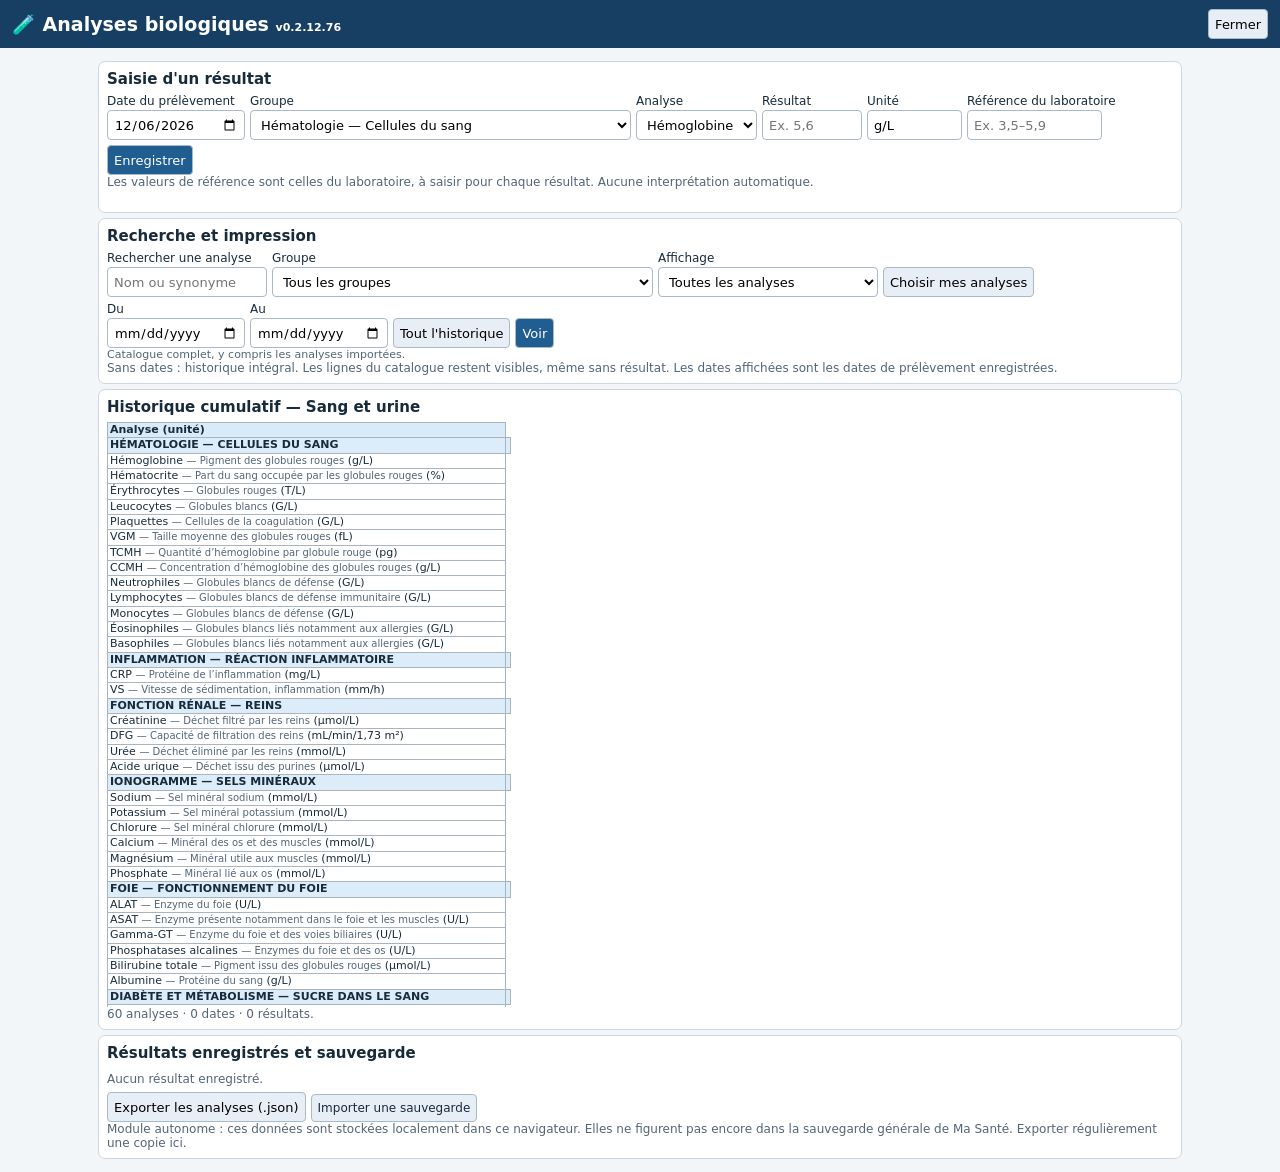
==== commit 92b61c38: "Add files via upload" ====
--- a/analyses-biologiques.html
+++ b/analyses-biologiques.html
@@ -56,7 +56,7 @@
 /* v0.2.12.73 — lecture courante et sélections */
 .friendly{font-size:10px;color:#526577;font-weight:400}.chooser{max-height:190px;overflow:auto;border:1px solid #d4dfe8;padding:5px;border-radius:5px;display:none;grid-template-columns:repeat(auto-fit,minmax(230px,1fr));gap:3px}.chooser label{display:flex;align-items:center;gap:5px;padding:2px}.chooser input{min-height:auto}.hint{font-size:11px;color:#526577}
 @media print{.friendly{font-size:6.5pt}}
-</style></head><body><header><h1>🧪 Analyses biologiques <span style="font-size:11px">v0.2.12.72</span></h1><button onclick="location.href='index.html'">← Ma Santé</button></header><main>
+</style></head><body><header><h1>🧪 Analyses biologiques <span style="font-size:11px">v0.2.12.76</span></h1><button type="button" id="closeAnalyses">Fermer</button></header><main>
 <div class="panel noprint"><h2>Saisie d'un résultat</h2><div class="controls"><label class="field">Date du prélèvement<input type="date" id="date"></label><label class="field">Groupe<select id="entryGroup"></select></label><label class="field">Analyse<select id="entryTest"></select></label><label class="field">Résultat<input id="value" placeholder="Ex. 5,6" style="width:100px"></label><label class="field">Unité<input id="unit" style="width:95px"></label><label class="field">Référence du laboratoire<input id="reference" placeholder="Ex. 3,5–5,9" style="width:135px"></label><button class="primary" id="save">Enregistrer</button><button id="cancelEdit" style="display:none">Annuler modification</button></div><div class="muted">Les valeurs de référence sont celles du laboratoire, à saisir pour chaque résultat. Aucune interprétation automatique.</div><div id="status"></div></div>
 <div class="panel noprint"><h2>Recherche et impression</h2><div class="controls"><label class="field">Rechercher une analyse<input id="search" placeholder="Nom ou synonyme"></label><label class="field">Groupe<select id="filterGroup"></select></label><label class="field">Affichage<select id="displayMode"><option value="all">Toutes les analyses</option><option value="standard">Essentielles (20)</option><option value="follow">Suivi personnel (suggestion)</option><option value="custom">Ma sélection</option></select></label><button id="chooseTests" type="button">Choisir mes analyses</button><label class="field">Du<input id="from" type="date"></label><label class="field">Au<input id="to" type="date"></label><button id="clear">Tout l'historique</button><button class="primary" id="view">Voir</button></div><div id="chooser" class="chooser"></div><div class="hint" id="selectionInfo"></div><div class="muted">Sans dates : historique intégral. Les lignes du catalogue restent visibles, même sans résultat. Les dates affichées sont les dates de prélèvement enregistrées.</div></div>
 <div class="panel"><h2 id="tableTitle">Historique cumulatif — Sang et urine</h2><div class="scroll" id="tableHost"></div><div class="muted noprint" id="tableInfo"></div></div>
@@ -123,4 +123,7 @@
  previewPage=0;showPreviewPage()}function showPreviewPage(){$('previewSheet').innerHTML=previewPages.join('')}function closePreview(){$('previewBackdrop').style.display='none';document.body.classList.remove('previewing')}$('view').onclick=()=>{buildPreview();$('previewBackdrop').style.display='block';$('previewBackdrop').scrollTop=0};$('closePreview').onclick=closePreview;let oldPrintTitle=null;$('print').onclick=()=>{oldPrintTitle=document.title;document.title='';document.body.classList.add('previewing');window.print();setTimeout(()=>{document.body.classList.remove('previewing');if(oldPrintTitle!==null){document.title=oldPrintTitle;oldPrintTitle=null}},800)};window.addEventListener('afterprint',()=>{document.body.classList.remove('previewing');if(oldPrintTitle!==null){document.title=oldPrintTitle;oldPrintTitle=null}showPreviewPage()});
 $('export').onclick=()=>{let blob=new Blob([JSON.stringify({format:'ma-sante-analyses-v1',exportedAt:new Date().toISOString(),entries},null,2)],{type:'application/json'}),url=URL.createObjectURL(blob),a=document.createElement('a');a.href=url;a.download='Ma_Sante_Analyses_'+new Date().toISOString().slice(0,10)+'.json';a.click();setTimeout(()=>URL.revokeObjectURL(url),3000)};
 $('import').onchange=async e=>{let file=e.target.files?.[0];if(!file)return;try{let d=JSON.parse(await file.text());if(d.format!=='ma-sante-analyses-v1'||!Array.isArray(d.entries)||!d.entries.every(x=>x&&typeof x.date==='string'&&typeof x.id==='string'&&typeof x.value==='string'))throw Error('Format de sauvegarde invalide');if(!confirm('Importer '+d.entries.length+' résultats ? Les résultats existants aux mêmes dates et analyses seront remplacés.'))return;let map=new Map(entries.map(x=>[x.date+'|'+x.id,x]));for(let x of d.entries)map.set(x.date+'|'+x.id,x);entries=[...map.values()];syncImportedCatalog();persist();render()}catch(err){$('status').textContent='Import impossible : '+err.message}finally{e.target.value=''}};render();
+</script><script>
+/* Retour explicite vers le nouveau niveau Rapports. */
+document.getElementById('closeAnalyses')?.addEventListener('click',()=>location.replace('index.html#reports'));
 </script></body></html>
